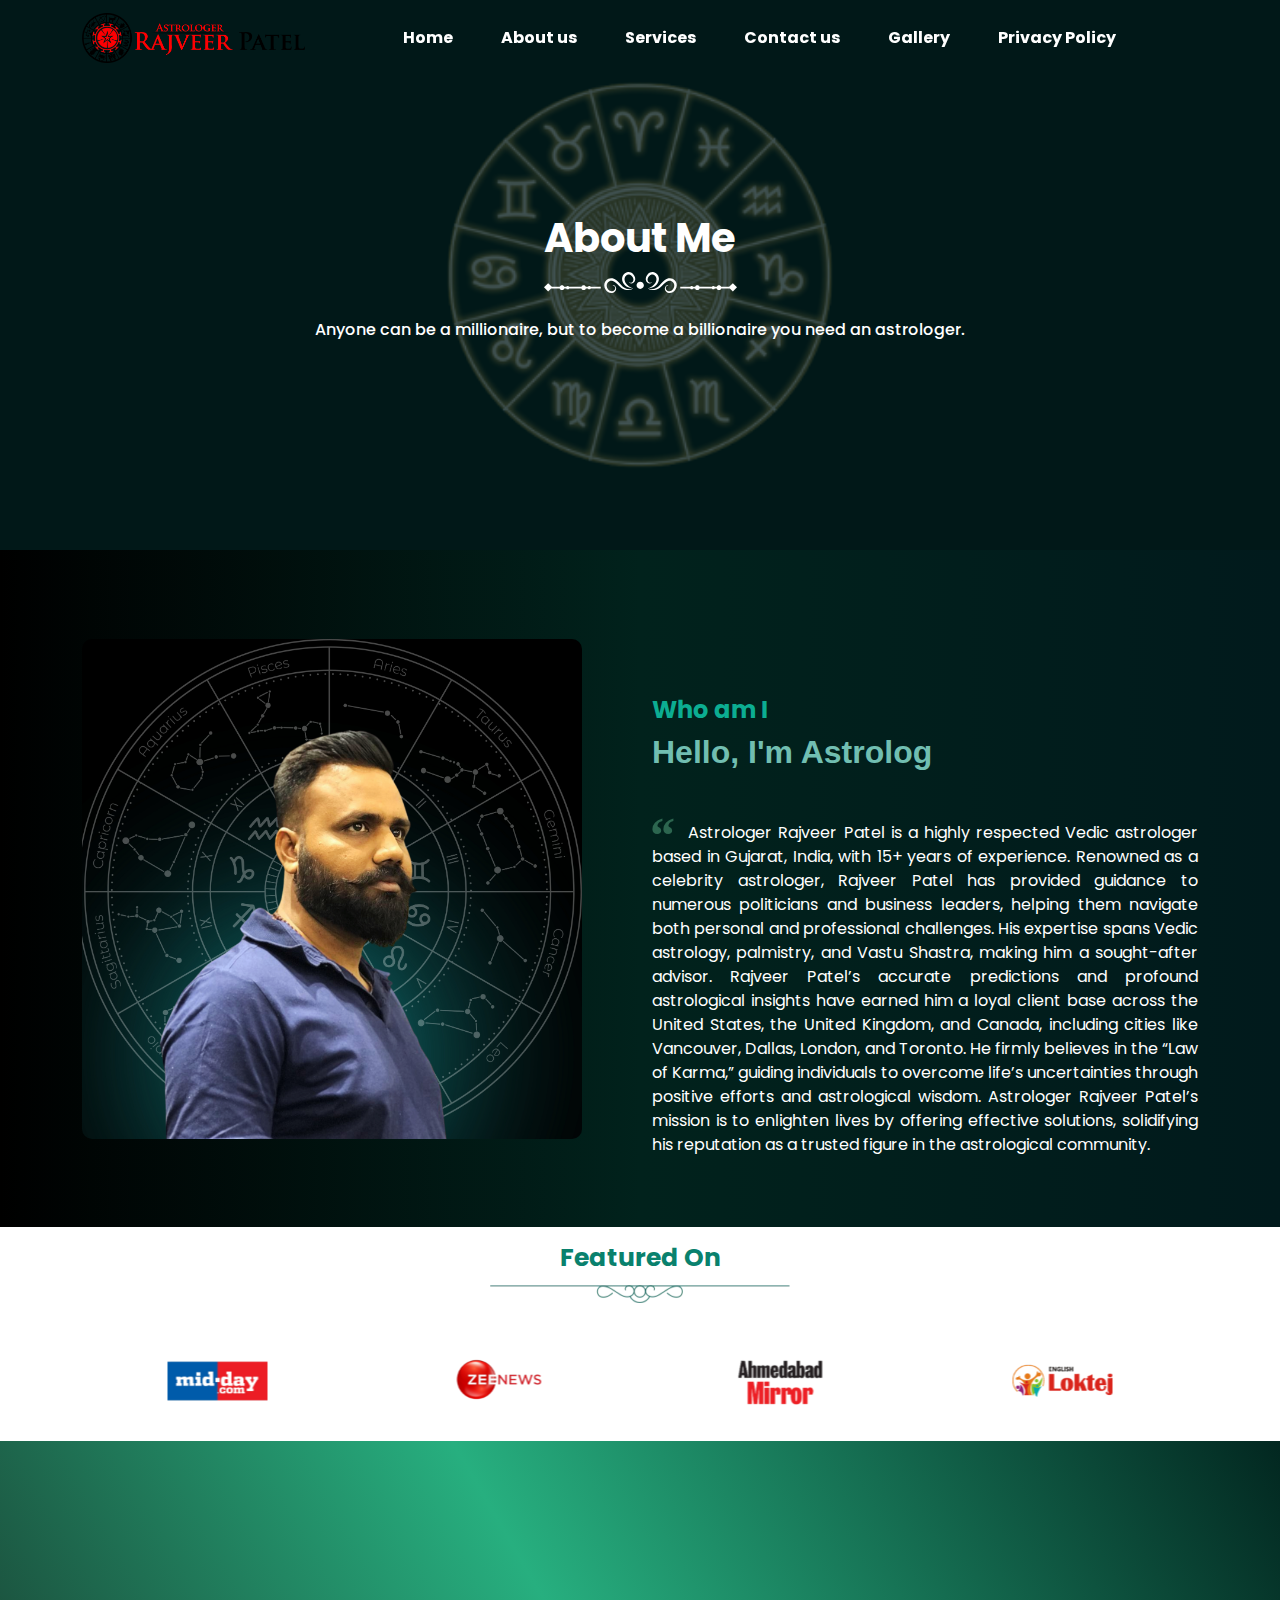
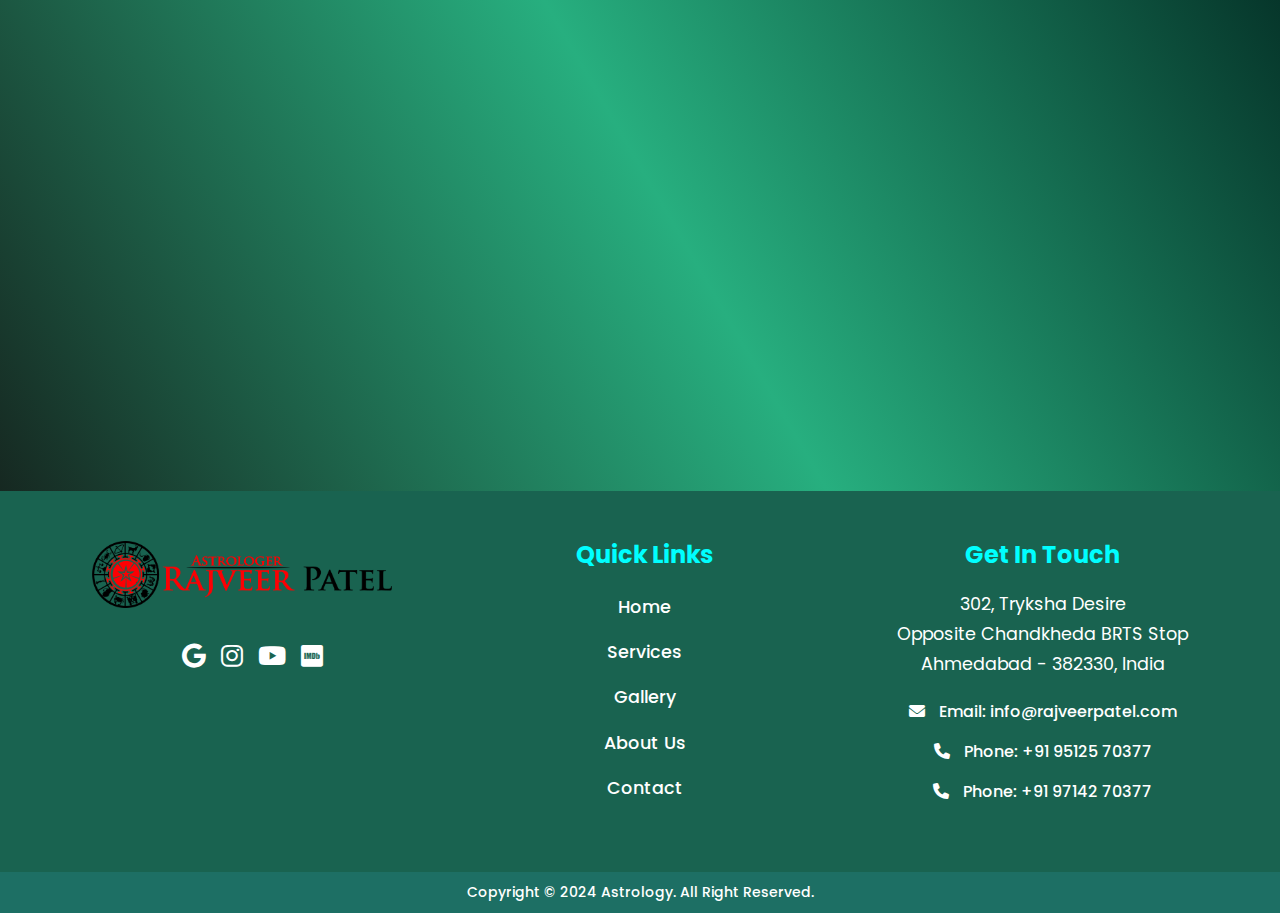
==== about.html @ 555525a2 "Merge branch 'main' of https://github.com/DEEP4856/astrology-site" ====
<!DOCTYPE html>
<html lang="en">
<head>
    <meta charset="UTF-8">
    <meta name="viewport" content="width=device-width, initial-scale=1.0">
    <meta name="title" content="Astrologer Rajveer Patel">
    <meta name="description" content="The most confided in Vedic Astrologerin Gujarat, India. Rajveer is well-known as an astrologer. Additionally, Astrologer Rajveer offers online predictions in the United States, the United Kingdom, and Canada; he has a large number of satisfied customers in Vancouver, Dallas, London, California, New Jersey, New York, Leicester, Toronto, Ontario, Chicago, Los Angeles, San Francisco, and Atlanta. Astrologer Rajveer is a best Vedic celestial prophet in Gujarat/India, eminent for Vedic Astrologer, Palmistry and VastuShastra who has assisted heaps with peopling battle through private or expert life. ">

    <title>Astrologer Rajveer Patel</title>
 
    <link href="https://cdn.jsdelivr.net/npm/bootstrap@5.2.3/dist/css/bootstrap.min.css" rel="stylesheet" integrity="sha384-rbsA2VBKQhggwzxH7pPCaAqO46MgnOM80zW1RWuH61DGLwZJEdK2Kadq2F9CUG65" crossorigin="anonymous">
    <link href="https://cdn.jsdelivr.net/npm/bootstrap@5.2.0/dist/css/bootstrap.min.css" rel="stylesheet">
    
    <link rel="stylesheet" href="https://cdn.jsdelivr.net/npm/bootstrap-icons@1.11.3/font/bootstrap-icons.min.css">
    <link rel="stylesheet" href="https://cdnjs.cloudflare.com/ajax/libs/font-awesome/6.0.0-beta3/css/all.min.css">
    <link rel="stylesheet" href="https://cdn.jsdelivr.net/npm/swiper@11/swiper-bundle.min.css"/>
    <link rel="stylesheet" href="https://unpkg.com/swiper/swiper-bundle.min.css" />
    <link rel="stylesheet" href="nav-footer.css">
    
    <style>
        @import url('https://fonts.googleapis.com/css2?family=Poppins:ital,wght@0,100;0,200;0,300;0,400;0,500;0,600;0,700;0,800;0,900;1,100;1,200;1,300;1,400;1,500;1,600;1,700;1,800;1,900&display=swap');
        html,body {
            font-family: "Poppins", sans-serif;
            font-weight: 500;
            font-style: normal;
            overflow-x: hidden;
        }
    </style>

</head>

<body>

    <!-- Transparent Navbar (Above Banner) -->
    <nav class="navbar navbar-expand-lg navbar-dark fixed-top">
        <div class="container">
        <!-- Left Side: Logo -->
        <a class="navbar-brand" href="#">
            <img src="./assets/PNG.png" alt="Logo">
        </a>
    
        <!-- Navbar Toggle for small screens -->
        <button class="navbar-toggler" type="button" data-bs-toggle="collapse" data-bs-target="#navbarNav" aria-controls="navbarNav" aria-expanded="false" aria-label="Toggle navigation">
            <span class="navbar-toggler-icon  "></span>
        </button>
    
        <!-- Middle: Nav Links -->
        <div class="collapse navbar-collapse justify-content-center" id="navbarNav">
            <ul class="navbar-nav">
            <li class="nav-item mx-3">
                <a class="nav-link active" aria-current="page" href="index.html">Home</a>
            </li>
            <li class="nav-item mx-3">
                <a class="nav-link" href="about.html">About us</a>
            </li>
            <li class="nav-item mx-3">
                <a class="nav-link" href="service.html">Services</a>
            </li>
            <li class="nav-item mx-3">
                <a class="nav-link" href="Contact.html">Contact us</a>
            </li>
            <li class="nav-item mx-3">
                <a class="nav-link" href="gallery.html">Gallery</a>
            </li>
            <li class="nav-item mx-3">
                <a class="nav-link" href="privacy.html">Privacy Policy</a>
            </li>
            </ul>
        </div>
        </div>
    </nav>
    

    <!-- Banner Section -->
    <style>
        .banner {
            background-image: url('./assets/bg.png');
            background-size: cover;
            background-position: center center;
            height: 550px;
            color: white;
            display: flex;
            align-items: center;
            justify-content: center;
            position: relative;
            text-align: center;
        }   
        .banner-content {
            max-width: 700px;
            margin: 0 auto;
        }
        .banner-caption {
            font-size: 40px auto;
            font-weight: bold;
            color: #fff;
        }
        .banner-caption:hover {
            color: #71d3a2;
        }
        .banner-description {
            font-size: 14px auto;
            margin-bottom: 10px;
        }
    </style>

    <section class="banner">
        <div class="container my-5">
        <div class="banner-content mt-3">
            <h1 class="banner-caption">About Me</h1>
            <span class="as_title_line">
                <svg xmlns="http://www.w3.org/2000/svg" xmlns:xlink="http://www.w3.org/1999/xlink" width="193px" height="21px">
                    <path fill-rule="evenodd" fill="rgb(255,255,255)" d="M188.852,19.425 L185.832,16.418 L177.218,16.418 C176.896,17.339 176.018,18.001 174.984,18.001 C173.949,18.001 173.071,17.339 172.749,16.418 L170.782,16.418 C170.503,16.941 169.951,17.298 169.314,17.298 C168.677,17.298 168.125,16.941 167.846,16.418 L155.583,16.418 C155.261,17.339 154.383,18.001 153.349,18.001 C152.314,18.001 151.436,17.339 151.114,16.418 L149.147,16.418 C148.868,16.941 148.316,17.298 147.679,17.298 C147.042,17.298 146.490,16.941 146.211,16.418 L136.245,16.418 L136.245,14.868 L146.211,14.868 C146.490,14.344 147.042,13.987 147.679,13.987 C148.316,13.987 148.868,14.344 149.147,14.868 L151.114,14.868 C151.436,13.947 152.314,13.284 153.349,13.284 C154.383,13.284 155.261,13.947 155.583,14.868 L167.846,14.868 C168.125,14.344 168.677,13.987 169.314,13.987 C169.951,13.987 170.503,14.344 170.782,14.868 L172.749,14.868 C173.071,13.947 173.949,13.284 174.984,13.284 C176.018,13.284 176.896,13.947 177.218,14.868 L185.132,14.868 L188.852,11.163 L193.000,15.294 L188.852,19.425 ZM128.736,20.194 C127.557,20.835 126.143,21.176 124.757,20.897 C123.398,20.617 122.192,19.831 121.458,18.689 C121.093,18.118 120.880,17.457 120.844,16.780 C120.809,16.099 120.996,15.446 121.304,14.890 C121.612,14.331 122.061,13.865 122.583,13.536 C123.112,13.216 123.735,13.072 124.314,13.128 C123.135,13.282 122.292,14.207 121.963,15.186 C121.611,16.189 121.842,17.221 122.499,17.947 C123.122,18.685 124.082,19.149 125.011,19.213 C125.929,19.277 126.895,18.995 127.693,18.450 C129.309,17.367 130.316,15.431 130.284,13.527 C130.275,12.580 130.047,11.681 129.555,10.915 C129.069,10.146 128.353,9.501 127.544,9.142 C126.749,8.763 125.863,8.660 124.945,8.825 C124.030,8.995 123.112,9.424 122.240,9.989 C120.459,11.079 119.045,12.857 117.271,14.481 C116.393,15.293 115.438,16.096 114.336,16.707 C113.228,17.309 112.050,17.725 110.836,17.941 C108.429,18.352 105.811,17.946 103.952,16.480 C106.100,17.426 108.459,17.375 110.532,16.695 C111.573,16.367 112.559,15.878 113.421,15.260 C114.280,14.631 115.069,13.887 115.814,13.051 C116.561,12.218 117.284,11.324 118.096,10.448 C118.893,9.566 119.808,8.683 120.843,7.946 C121.879,7.205 123.093,6.610 124.456,6.321 C125.811,6.038 127.347,6.167 128.654,6.779 C129.953,7.393 131.008,8.389 131.736,9.583 C132.468,10.783 132.831,12.216 132.759,13.578 C132.636,16.292 131.139,18.911 128.736,20.194 ZM108.887,15.270 C107.246,15.973 105.536,16.364 103.818,16.480 C105.398,15.806 106.932,15.098 108.263,14.157 C109.605,13.238 110.727,12.106 111.473,10.801 C112.196,9.484 112.618,8.019 112.443,6.653 C112.350,5.966 112.191,5.353 111.840,4.783 C111.498,4.220 111.040,3.706 110.498,3.335 C109.965,2.958 109.367,2.674 108.766,2.602 C108.169,2.506 107.579,2.585 106.967,2.830 C105.749,3.307 104.635,4.462 104.008,5.700 C103.700,6.331 103.550,7.018 103.576,7.692 C103.601,8.375 103.829,9.078 104.255,9.630 C104.663,10.207 105.297,10.590 106.058,10.712 C106.809,10.831 107.655,10.671 108.317,10.114 C107.421,11.675 104.822,11.934 103.322,10.512 C102.573,9.839 102.090,8.916 101.874,7.932 C101.657,6.927 101.794,5.891 102.105,4.953 C102.422,4.010 102.933,3.156 103.579,2.426 C104.220,1.692 105.002,1.042 105.943,0.579 C106.874,0.115 108.022,-0.087 109.109,0.046 C110.199,0.173 111.189,0.628 112.036,1.223 C112.875,1.836 113.554,2.628 114.064,3.523 C114.574,4.415 114.869,5.475 114.911,6.469 C114.989,8.493 114.306,10.411 113.178,11.913 C112.066,13.453 110.502,14.545 108.887,15.270 ZM96.222,16.983 C94.201,16.983 92.562,15.351 92.562,13.338 C92.562,11.325 94.201,9.694 96.222,9.694 C98.243,9.694 99.881,11.325 99.881,13.338 C99.881,15.351 98.243,16.983 96.222,16.983 ZM89.677,10.512 C88.177,11.934 85.579,11.675 84.682,10.114 C85.344,10.671 86.191,10.831 86.941,10.712 C87.703,10.590 88.337,10.207 88.744,9.630 C89.171,9.078 89.398,8.375 89.424,7.692 C89.449,7.018 89.299,6.331 88.991,5.700 C88.364,4.462 87.250,3.307 86.032,2.830 C85.421,2.585 84.831,2.506 84.234,2.602 C83.632,2.674 83.034,2.958 82.502,3.335 C81.959,3.706 81.501,4.220 81.159,4.783 C80.808,5.353 80.649,5.966 80.556,6.653 C80.382,8.019 80.803,9.484 81.526,10.801 C82.273,12.106 83.394,13.238 84.736,14.157 C86.068,15.098 87.601,15.806 89.181,16.480 C87.464,16.364 85.754,15.973 84.113,15.270 C82.498,14.545 80.934,13.453 79.822,11.913 C78.693,10.411 78.010,8.493 78.088,6.469 C78.131,5.475 78.426,4.415 78.935,3.523 C79.446,2.628 80.124,1.836 80.964,1.223 C81.810,0.628 82.800,0.173 83.891,0.046 C84.978,-0.087 86.126,0.115 87.057,0.579 C87.998,1.042 88.779,1.692 89.420,2.426 C90.066,3.156 90.577,4.010 90.894,4.953 C91.206,5.891 91.342,6.927 91.125,7.932 C90.909,8.916 90.426,9.839 89.677,10.512 ZM82.468,16.695 C84.541,17.375 86.899,17.426 89.047,16.480 C87.189,17.946 84.571,18.352 82.164,17.941 C80.950,17.725 79.772,17.309 78.663,16.707 C77.562,16.096 76.606,15.293 75.729,14.481 C73.954,12.857 72.541,11.079 70.759,9.989 C69.887,9.424 68.969,8.995 68.054,8.825 C67.136,8.660 66.250,8.763 65.456,9.142 C64.646,9.501 63.931,10.146 63.445,10.915 C62.952,11.681 62.724,12.580 62.715,13.527 C62.683,15.431 63.691,17.367 65.306,18.450 C66.105,18.995 67.070,19.277 67.989,19.213 C68.918,19.149 69.877,18.685 70.500,17.947 C71.157,17.221 71.388,16.189 71.037,15.186 C70.708,14.207 69.864,13.282 68.685,13.128 C69.265,13.072 69.887,13.216 70.417,13.536 C70.938,13.865 71.388,14.331 71.695,14.890 C72.004,15.446 72.191,16.099 72.155,16.780 C72.119,17.457 71.906,18.118 71.541,18.689 C70.808,19.831 69.601,20.617 68.242,20.897 C66.856,21.176 65.443,20.835 64.263,20.194 C61.860,18.911 60.363,16.292 60.240,13.578 C60.169,12.216 60.532,10.783 61.263,9.583 C61.991,8.389 63.047,7.393 64.345,6.779 C65.652,6.167 67.188,6.038 68.543,6.321 C69.906,6.610 71.120,7.205 72.156,7.946 C73.192,8.683 74.106,9.566 74.904,10.448 C75.715,11.324 76.439,12.218 77.185,13.051 C77.930,13.887 78.719,14.631 79.578,15.260 C80.440,15.878 81.426,16.367 82.468,16.695 ZM45.320,17.298 C44.684,17.298 44.131,16.941 43.852,16.418 L41.885,16.418 C41.563,17.339 40.686,18.001 39.651,18.001 C38.616,18.001 37.739,17.339 37.416,16.418 L25.154,16.418 C24.874,16.941 24.322,17.298 23.685,17.298 C23.049,17.298 22.496,16.941 22.217,16.418 L20.250,16.418 C19.928,17.339 19.051,18.001 18.016,18.001 C16.981,18.001 16.104,17.339 15.781,16.418 L7.167,16.418 L4.147,19.425 L-0.001,15.294 L4.147,11.163 L7.867,14.868 L15.781,14.868 C16.103,13.947 16.981,13.284 18.016,13.284 C19.051,13.284 19.928,13.947 20.250,14.868 L22.217,14.868 C22.496,14.344 23.049,13.987 23.685,13.987 C24.322,13.987 24.875,14.344 25.154,14.868 L37.416,14.868 C37.738,13.947 38.616,13.284 39.651,13.284 C40.686,13.284 41.563,13.947 41.885,14.868 L43.852,14.868 C44.131,14.344 44.684,13.987 45.320,13.987 C45.957,13.987 46.510,14.344 46.789,14.868 L56.755,14.868 L56.755,16.418 L46.789,16.418 C46.510,16.941 45.957,17.298 45.320,17.298 Z"></path>
                 </svg>
            </span>
            <p class="banner-description mt-4">Anyone can be a millionaire, but to become a billionaire you need an astrologer.</p>
        </div>
        </div>
    </section>


    <!-- about -content -->
     <style>
        .about-section {
            padding: 50px 0;
            background: linear-gradient(90deg, #000000,#01221C,#011A1C); 
        }
        .about-image img {
            max-width: 500px;
            border-radius: 10px;
            transition: all 0.5s;
            opacity: 0;
            transform: translateX(-100px);
            transition: opacity 0.6s cubic-bezier(0.4, 0, 0.2, 1), transform 0.6s cubic-bezier(0.4, 0, 0.2, 1); 
        }
        .about-image.visible img {
            opacity: 1; 
            transform: translateX(0); 
        }
        .about-image img:hover {
            box-shadow: 20px 20px 20px #09816d ;
            transform:translateX(-5px);
        }
        .about-text {
            opacity: 0; 
            transform: translateX(100px); 
            transition: opacity 0.6s cubic-bezier(0.4, 0, 0.2, 1), transform 0.6s cubic-bezier(0.4, 0, 0.2, 1);
        }
        .about-text.visible {
            opacity: 1;
            transform: translateX(0); 
        }
        .about-text h3{
            color:#0cad92 ;
            font-weight: bolder;
            font-size: 1.5rem;
        }
        .about-text h2{
            font-family:'Trebuchet MS', 'Lucida Sans Unicode', 'Lucida Grande', 'Lucida Sans', Arial, sans-serif;
            color:#71beb1 ;
            font-weight: bolder;
            margin-bottom: 50px;
            transition: all 0.5s;
        }
        .about-text h2:hover{
            color: aqua;
            transform:translateX(-5px);
        }
        .typing h2 span {
            border-right: 2px solid #71beb1;
            display: inline-block;
            animation: blink 0.7s infinite;
        }
        @keyframes blink {
            0% { border-color: #71beb1; }
            50% { border-color: transparent; }
            100% { border-color: #71beb1; }
        }
        blockquote {
            font-family: 'Times New Roman', Times, serif;
            font-size: 20px;
            color: #555;
            margin: 20px 0;
            position: relative;
            
        }
        blockquote::before {
            content: "“"; 
            font-size: 50px;
            color: #6ac79869;
            position: absolute;
            left: -2px;
            top: -23px;
            font-weight: bold;
        }
        blockquote p{
            font-family: "Poppins", sans-serif;
            font-size: medium;
            color:#fff ;
            font-weight: normal;
            text-align: justify;
        }
        @media (max-width: 620px) {
            .about-image {
                max-width: 350px;
                justify-content: center;
                align-items: center;
            }
            .about-image img {
                max-width: 300px;
            }
            .about-text {
                margin-bottom: 30px;
            }
        }
    </style>
    <section class="about-section">
        <div class="container">
            <div class="row align-items-center" style=" justify-content: center;">
                <div class="col-lg-6 about-image ">
                    <img src="./assets/7474whatsapp.jpg" alt="Company Image">
                </div>
                <div class="col-lg-6 about-text mt-5 pt-5 mx-auto">
                    <h3>Who am I</h3>
                    <h2>Hello, I'm <span id="typing-text"></span></h2>
                    <blockquote>
                        <p>&nbsp; &nbsp; &nbsp; Astrologer Rajveer Patel is a highly respected Vedic astrologer based in Gujarat, India, with 15+ years of experience. Renowned as a celebrity astrologer, Rajveer Patel has provided guidance to numerous politicians and business leaders, helping them navigate both personal and professional challenges. His expertise spans Vedic astrology, palmistry, and Vastu Shastra, making him a sought-after advisor.

                            Rajveer Patel’s accurate predictions and profound astrological insights have earned him a loyal client base across the United States, the United Kingdom, and Canada, including cities like Vancouver, Dallas, London, and Toronto. He firmly believes in the “Law of Karma,” guiding individuals to overcome life’s uncertainties through positive efforts and astrological wisdom. Astrologer Rajveer Patel’s mission is to enlighten lives by offering effective solutions, solidifying his reputation as a trusted figure in the astrological community.
                        </p>
                    </blockquote>
                </div>
            </div>
        </div>
    </section>
    <script>
        const text = "Astrologer Rajveer Patel";
    let index = 0;

    function typeWriter() {
        if (index < text.length) {
            document.getElementById("typing-text").innerHTML += text.charAt(index);
            index++;
            setTimeout(typeWriter, 100);
        }
    }
    function observeVisibility() {
        const image = document.querySelector('.about-image');
        const text = document.querySelector('.about-text');

        const observer = new IntersectionObserver((entries) => {
            entries.forEach(entry => {
                if (entry.isIntersecting) {
                    entry.target.classList.add('visible'); 
                } else {
                    entry.target.classList.remove('visible'); 
                }
            });
        }, {
            threshold: 0.1 
        });

        observer.observe(image);
        observer.observe(text);
    }

    document.addEventListener('DOMContentLoaded', () => {
        typeWriter();
        observeVisibility();
    });
    </script>
    

    <!-- Featured on  -->
    <style>
       /* * Featured On Section */ */

/* Swiper Container */
.swiper {
  width: 100%;
  height: auto;
  background-color: #fff;
  border-radius: 0%;
  overflow: hidden; /* Prevents overflow */
}

/* Swiper Wrapper */
.swiper-wrapper {
  display: flex;
}

/* Swiper Slide */
.swiper-slide {
  flex: 0 0 auto; /* Flex item with automatic width */
  width: auto; /* Allow automatic width for each slide */
  display: flex;
  justify-content: center;
  align-items: center;
  text-align: center;
  padding: 10px; /* Padding around each slide */
}

/* Image inside the slide */
.swiper-slide img {
  max-width: 100px;
  height: 100px;
}

/* Responsive adjustment for smaller screens */
@media (max-width: 768px) {
  .swiper-slide img {
      max-width: 70px;
  }
}

    </style>
<!-- feature on -->
<!-- HTML Structure -->
<section class="feature">
    <div class="container">
        <div class="row justify-content-center text-center">
            <div class="heading text-center my-3">
                <h3 class="fs-1 fs-lg-3 fw-bold section-caption" style="color: #09816d ; font-size: 25px !important">Featured On</h3>
                <span class="as_title_line">
                    <img src="./assets/underline.webp">
                </span>
            </div>
        </div>
        <div class="swiper theme-slider">
            <div class="swiper-wrapper">
                <!-- Swiper Slide 1 -->
                <div class="swiper-slide">
                    <div class="row px-lg-12 justify-content-center">
                        <div class="col-md-12 text-center">
                            <img class="rounded-3 mx-auto img-fluid" src="./assets/feature-01.png" alt="Member" />
                        </div>
                    </div>
                </div>
                <!-- Swiper Slide 2 -->
                <div class="swiper-slide">
                    <div class="row px-lg-12 justify-content-center">
                        <div class="col-md-12 text-center">
                            <img class="rounded-3 mx-auto img-fluid" src="./assets/feature-02.png" alt="Member" />
                        </div>
                    </div>
                </div>
                <!-- Swiper Slide 3 -->
                <div class="swiper-slide">
                    <div class="row px-lg-12 justify-content-center">
                        <div class="col-md-12 text-center">
                            <img class="rounded-3 mx-auto img-fluid" src="./assets/feature-03.png" alt="Member" />
                        </div>
                    </div>
                </div>
                <!-- Swiper Slide 4 -->
                <div class="swiper-slide">
                    <div class="row px-lg-12 justify-content-center">
                        <div class="col-md-12 text-center">
                            <img class="rounded-3 mx-auto img-fluid" src="./assets/feature-04.png" alt="Member" />
                        </div>
                    </div>
                </div>
                <!-- Swiper Slide 5 -->
                <div class="swiper-slide">
                    <div class="row px-lg-12 justify-content-center">
                        <div class="col-md-12 text-center">
                            <img class="rounded-3 mx-auto img-fluid" src="./assets/feature-05.png" alt="Member" />
                        </div>
                    </div>
                </div>
                <!-- Swiper Slide 6 -->
                <div class="swiper-slide">
                    <div class="row px-lg-12 justify-content-center">
                        <div class="col-md-12 text-center">
                            <img class="rounded-3 mx-auto img-fluid" src="./assets/feature-06.png" alt="Member" />
                        </div>
                    </div>
                </div>
                <!-- Swiper Slide 7 -->
                <div class="swiper-slide">
                    <div class="row px-lg-12 justify-content-center">
                        <div class="col-md-12 text-center">
                            <img class="rounded-3 mx-auto img-fluid" src="./assets/feature-07.png" alt="Member" />
                        </div>
                    </div>
                </div>
                <!-- Swiper Slide 8 -->
                <div class="swiper-slide">
                    <div class="row px-lg-12 justify-content-center">
                        <div class="col-md-12 text-center">
                            <img class="rounded-3 mx-auto img-fluid" src="./assets/feature-08.png" alt="Member" />
                        </div>
                    </div>
                </div>
                <!-- Swiper Slide 9 -->
                <div class="swiper-slide">
                    <div class="row px-lg-12 justify-content-center">
                        <div class="col-md-12 text-center">
                            <img class="rounded-3 mx-auto img-fluid" src="./assets/feature-09.png" alt="Member" />
                        </div>
                    </div>
                </div>
                <!-- Swiper Slide 10 -->
                <div class="swiper-slide">
                    <div class="row px-lg-12 justify-content-center">
                        <div class="col-md-12 text-center">
                            <img class="rounded-3 mx-auto img-fluid" src="./assets/feature-10.png" alt="Member" />
                        </div>
                    </div>
                </div>
            </div>
        </div>
    </div>
  </section>
  
  
  <!-- feature on -->
    <!-- <script>
        document.addEventListener('DOMContentLoaded', function () {
        var statsSwiper = new Swiper('.theme-slider', {
            slidesPerView: 1,
            spaceBetween: 0,
            loop: true,
            autoplay: {
            delay: 2000, 
            disableOnInteraction: false,
            },
            breakpoints: {
            768: {
                slidesPerView: 2,
            },
            1024: {
                slidesPerView: 4,
            }
            }
        });
        
        var platformsSwiper = new Swiper('.theme-slider', {
            slidesPerView: 2,
            spaceBetween: 0,
            loop: true,
            autoplay: {
            delay: 1000, 
            disableOnInteraction: false,
            },
            breakpoints: {
            768: {
                slidesPerView: 3,
            },
            1024: {
                slidesPerView: 4,
            }
            }
        });
        });
    </script> -->


    <!-- Why us section-->
     <style>
        .why-section {
            height: 800px ; 
            background: linear-gradient(60deg, #162821, #27af7f,#022720); 
            margin: 0;
            overflow: hidden;
            position: relative;
        }
        .why-image1 img {
            height: 800px;
            opacity: 0.11;
        }
        .why-image2 {
            opacity: 0;
            transform: translateY(100px);
            transition: transform 0.8s ease, opacity 0.8s ease;
        }
        .why-image2 img {
            height: 800px;
        }
        .why-text {
            opacity: 0;
            transform: translate(-200px, 50px);
            transition: all 0.8s ease-in-out;
            z-index: 1;
        }
        .why-text h2{
            font-family:'Trebuchet MS', 'Lucida Sans Unicode', 'Lucida Grande', 'Lucida Sans', Arial, sans-serif;
            color:#033027 ;
            font-weight: bolder;
            font-size: 44px; 
            width: 300px;
            transition: all 0.5s;
        }
        .why-text h2:hover{
            color: rgb(0, 255, 183);
            transform:translateX(-5px)
        }
        .why-section blockquote {
            font-family: 'Times New Roman', Times, serif;
            font-size: 20px;
            color: #555;
            margin: 20px 0;
            position: relative;
            
        }
        .why-section blockquote::before {
            content: "“"; 
            font-size: 50px;
            color: #53cf91e6;
            position: absolute;
            left: -2px;
            top: -23px;
            font-weight: bold;
        }
        .why-section blockquote p{
            font-size: medium;
            color:#fff ;
            font-weight: 500;
            text-align: justify;
        }

        /* Animation when visible */
        .why-text.visible {
            opacity: 1;
            transform: translate(0, 0);
        }

        .why-image2.visible {
            transform: translateY(0);
            opacity: 1;
        }

        @media (min-width: 1200px) and (max-width: 1400px) {
            .col-lg-4, .col-lg-3, .col-lg-5 {
                flex: 1 1 50%; /* Default behavior for columns, full width */
                max-width: 100%;
            }
            .why-section {
                height: 650px;
            }  
            .row {
                justify-content: center;
                align-items: center;
            }
            .why-image1 {
                max-width: 550px;
                justify-content: center;
                align-items: center;
            }
            .why-image1 img {
                opacity: 1 !important;
                width: 550px;
                height: 650px;
            }
            .why-text {
                margin-bottom: 30px;
            }
        }
        @media (min-width: 768px) and (max-width: 1200px) {
            .col-lg-4, .col-lg-3, .col-lg-5 {
                flex: 1 1 100%; /* Default behavior for columns, full width */
                max-width: 100%;
            }
            .why-section {
                height: 1000px;
            }  
            .row {
                justify-content: center;
                align-items: center;
            }
            .why-image1 {
                max-width: 600px;
                justify-content: center;
                align-items: center;
            }
            .why-image1 img {
                opacity: 1 !important;
                width: 600px;
                height: 600px;
            }
            .why-text {
                margin-bottom: 30px;
            }
        }
        @media (max-width: 767px) {
            .why-section {
                background: linear-gradient(60deg, #162821, #27af7f,#022720); 
                height: 1200px;
            }  
            .row {
                justify-content: center;
                align-items: center;
            }
            .why-image1 {
                max-width: 500px;
                justify-content: center;
                align-items: center;
            }
            .why-image1 img {
                opacity: 1 !important;
                width: 400px;
                height: 600px;
            }
            .why-text {
                margin-bottom: 30px;
            }
        }
        @media (max-width: 480px) {
            .why-section {
                background: linear-gradient(60deg, #162821, #27af7f,#022720); 
                height: 1250px;
            }  
            .row {
                justify-content: center;
                align-items: center;
            }
            .why-image1 {
                max-width: 600px;
                justify-content: center;
                align-items: center;
                display: flex;
            }
            .why-image1 img {
                opacity: 1 !important;
                width: 480px;
                height: 500px;
            }
            .why-text {
                margin-bottom: 30px;
            }
        }
    </style>
    <section class="why-section">
        <div class="container w-100">
            <div class="row align-items-center" style="justify-content: center;">
                <div class="col-lg-4 why-text">
                    <h2 class="pt-5">Why Astrologer Rajveer Patel?</h2>
                    <blockquote>
                        <p>&nbsp; &nbsp; &nbsp; Astrologer Rajveer Patel is a highly respected Vedic astrologer based in Gujarat, India, with 15+ years of experience. Renowned as a celebrity astrologer, Rajveer Patel has provided guidance to numerous politicians and business leaders, helping them navigate both personal and professional challenges. His expertise spans Vedic astrology, palmistry, and Vastu Shastra, making him a sought-after advisor.<br/><br/>
                            Rajveer Patel's accurate predictions and profound astrological insights have earned him a loyal client base across the United States, the United Kingdom, and Canada, including cities like Vancouver, Dallas, London, and Toronto. He firmly believes in the “Law of Karma,” guiding individuals to overcome life’s uncertainties through positive efforts and astrological wisdom. Astrologer Rajveer Patel’s mission is to enlighten lives by offering effective solutions, solidifying his reputation as a trusted figure in the astrological community.
                        </p>
                    </blockquote>
                </div>
                <div class="col-lg-3  why-image1 h-500 m-0">
                    <img decoding="async"  src="./assets/about-person-2.png" alt="Company Image">
                </div>
                <div class="col-lg-5  why-image2 h-300" style="z-index: 1;">
                    <img decoding="async" width="700px" src="./assets/about-person.png" alt="Company Image">
                </div>
            </div>
        </div>
    </section>
    <script>
        const observer = new IntersectionObserver((entries) => {
            entries.forEach(entry => {
                if (entry.isIntersecting) {
                    entry.target.classList.add('visible');
                } else {
                    entry.target.classList.remove('visible');
                }
            });
        });
        const whyText = document.querySelector('.why-text');
        const whyImage2 = document.querySelector('.why-image2');

        observer.observe(whyText);
        observer.observe(whyImage2);
    </script>



    <!-- footer start -->
    <footer>
        <div class="footer-left">
            <div class="footer-logo">
                <img src="./assets/PNG.png" alt="Astrologer Rajveer Patel Logo">
            </div>
            <div class="social-icons">
                <a href="https://www.google.com/search?kgmid=/g/11l2sfmzz9" target="_blank"><i class="fab fa-google"></i></a>
                <a href="https://www.instagram.com/astrologerrajveerpatel/" target="_blank"><i class="fab fa-instagram"></i></a>
                <a href="https://www.youtube.com/channel/UCNMo77ov6Om-5CzYYscEZTg" target="_blank"><i class="fab fa-youtube"></i></a>
                <a href="https://www.imdb.com/name/nm15222343/" target="_blank"><i class="fab fa-imdb"></i></a>
            </div>
        </div>
    
        <div class="footer-center">
            <h4>Quick Links</h4>
            <ul>
                <li><a href="index.html">Home</a></li>
                <li><a href="service.html">Services</a></li>
                <li><a href="gallery.html">Gallery</a></li>
                <li><a href="about.html">About Us</a></li>
                <li><a href="Contact.html">Contact</a></li>
            </ul>
        </div>
    
        <div class="footer-right">
            <h4>Get In Touch</h4>
            <address>
                302, Tryksha Desire<br>
                Opposite Chandkheda BRTS Stop<br>
                Ahmedabad - 382330, India
            </address>
            <div class="contact-info">
                <a href="mailto:info@rajveerpatel.co"><p><i class="fas fa-envelope"></i> Email: info@rajveerpatel.com</p></a>
                <a href="tel:+919512570377"><p><i class="fas fa-phone"></i> Phone: +91 95125 70377</p></a>
                <a href="tel:+919714270377"><p><i class="fas fa-phone"></i> Phone: +91 97142 70377</p></a>
            </div>
        </div>
    </footer>
    <section>
        <div class="copyright text-center">
            <p>Copyright © 2024 Astrology. All Right Reserved.</p>
        </div>
    </section>    
    <!-- footer end -->


    <script src="https://code.jquery.com/jquery-3.5.1.slim.min.js"></script>
    <script src="https://code.jquery.com/jquery-3.6.0.min.js"></script>
    <script src="https://cdn.jsdelivr.net/npm/@popperjs/core@2.5.2/dist/umd/popper.min.js"></script>
    <script src="https://stackpath.bootstrapcdn.com/bootstrap/4.5.2/js/bootstrap.min.js"></script>
    <script src="https://cdn.jsdelivr.net/npm/@popperjs/core@2.11.6/dist/umd/popper.min.js"></script>
    <script src="https://cdn.jsdelivr.net/npm/bootstrap@5.2.0/dist/js/bootstrap.min.js"></script>
    <script src="https://unpkg.com/swiper/swiper-bundle.min.js"></script>
    <script src="https://cdn.jsdelivr.net/npm/swiper@11/swiper-bundle.min.js"></script>
    <script src="index.js"></script>
   
</body>
</html>
---- nav-footer.css ----
/* navbar */


/* Navbar Styling */
/* Navbar Styling */
.navbar {
    background-color: transparent !important;
    position: fixed;
    top: 0;
    left: 0;
    width: 100%;
    z-index: 1000;
    transition: background-color 0.3s ease, box-shadow 0.3s ease;
}

/* Default state for all screens */
.navbar .navbar-brand img {
    height: 50px;
}

/* Hide logo initially only on small screens */
@media (max-width: 768px) {
    .navbar .navbar-brand img {
        opacity: 0;
        transition: opacity 0.3s ease;
    }

    /* Show logo when scrolled on small screens */
    .navbar.scrolled .navbar-brand img {
        opacity: 1;
    }
}

/* Navbar background when scrolled */
.navbar.scrolled {
    background-color: white !important;
    box-shadow: 0px 2px 10px rgba(0, 0, 0, 0.1);
}

/* Navbar links */
.nav-item .nav-link {
    color: white;
    font-size: 16px;
    font-weight: bold;
}

/* Change text color when navbar background becomes white */
.navbar.scrolled .nav-link, .toggle-icon {
    color: black !important;
}

/* Navbar hover effect */
.nav-item .nav-link:hover {
    color: yellow;
}


/* navbar */








/* footer */
    /* footer css start */
    footer {
        background:#196350; 
        padding: 50px 0;
        color: #fff;
        display: flex;
        justify-content: space-around;
        align-items: top center;
    }   
    .footer-left {
        display: flex;
        flex-direction: column;
        align-items: left;
    }
    .footer-logo img {
        width: 300px;
        margin-bottom: 20px;
    }
    .social-icons {
        display: flex;
        gap: 15px;
        margin-left: 20px;
        margin-top: 10px;
        justify-content: center;
    }
    .social-icons a {
        font-size: 25px;
        color: #fff;
        transition: color 0.5s ease;
    }
    .social-icons a:hover {
        color: #09816d; 
        transform:translateX(-5px);
    }
 
    .footer-center h4 {
        font-size: 1.5rem;
        font-weight: bold;
        color: aqua;
        margin-bottom: 20px;
    }
    .footer-center ul {
        list-style: none;
        padding: 0;
        line-height: 2;
    }
    .footer-center ul li {
        margin-bottom: 10px;
        transition: all 0.5s;
        text-align: center;
    }
    .footer-center ul li:hover{
        transform:translateX(-5px);
    }
    .footer-center ul li a {
        text-decoration: none;
        color: #fff;
        font-size: 1.1rem;
        transition: color 0.3s ease;
    }
    .footer-center ul li a:hover {
        color: #00aff0;
    }

    .footer-right {
        text-align: center;
    }
    .footer-right h4 {
        font-size: 1.5rem;
        font-weight: bold;
        color: aqua;
        margin-bottom: 20px;
    }
    .footer-right address {
        font-size: 1.1rem;
        font-weight: normal;
        color: #fff;
        margin-bottom: 20px;
        line-height: 1.7;
    }
    .footer-right .contact-info a {
        color:#fff;
        text-decoration: none;
        transition: all 0.5s ease;
    }
    .footer-right .contact-info p:hover {
        color: #09816d; 
        transform:translateX(-5px);
    }
    .footer-right .contact-info i {
        margin-right: 10px;
    }
    .copyright {
        font-size: 12px auto ;
        color: #fff;
        display: flex;
        justify-content: center;
        background-color: #1d6f64 ;
    }
    .copyright p{
        font-size: 14px ;
        margin: 0;
        padding: 10px 0px;
    }

    @media (max-width: 800px) {
        footer {
            flex-direction: column;
            align-items: center;
        }
        .footer-left, .footer-center, .footer-right {
            margin: 30px 50px;
        }
        .footer-logo img {
            width: 300px;
            margin-bottom: 20px;
        }

    }
    @media (max-width: 400px) {
        .footer-logo img {
            width: 200px;
            margin-bottom: 20px;
        }
        .copyright p{
            font-size: 10px ;
            margin: 0;
            padding: 10px 0px;
        }
    }
    /* footer css end */
/* footer */
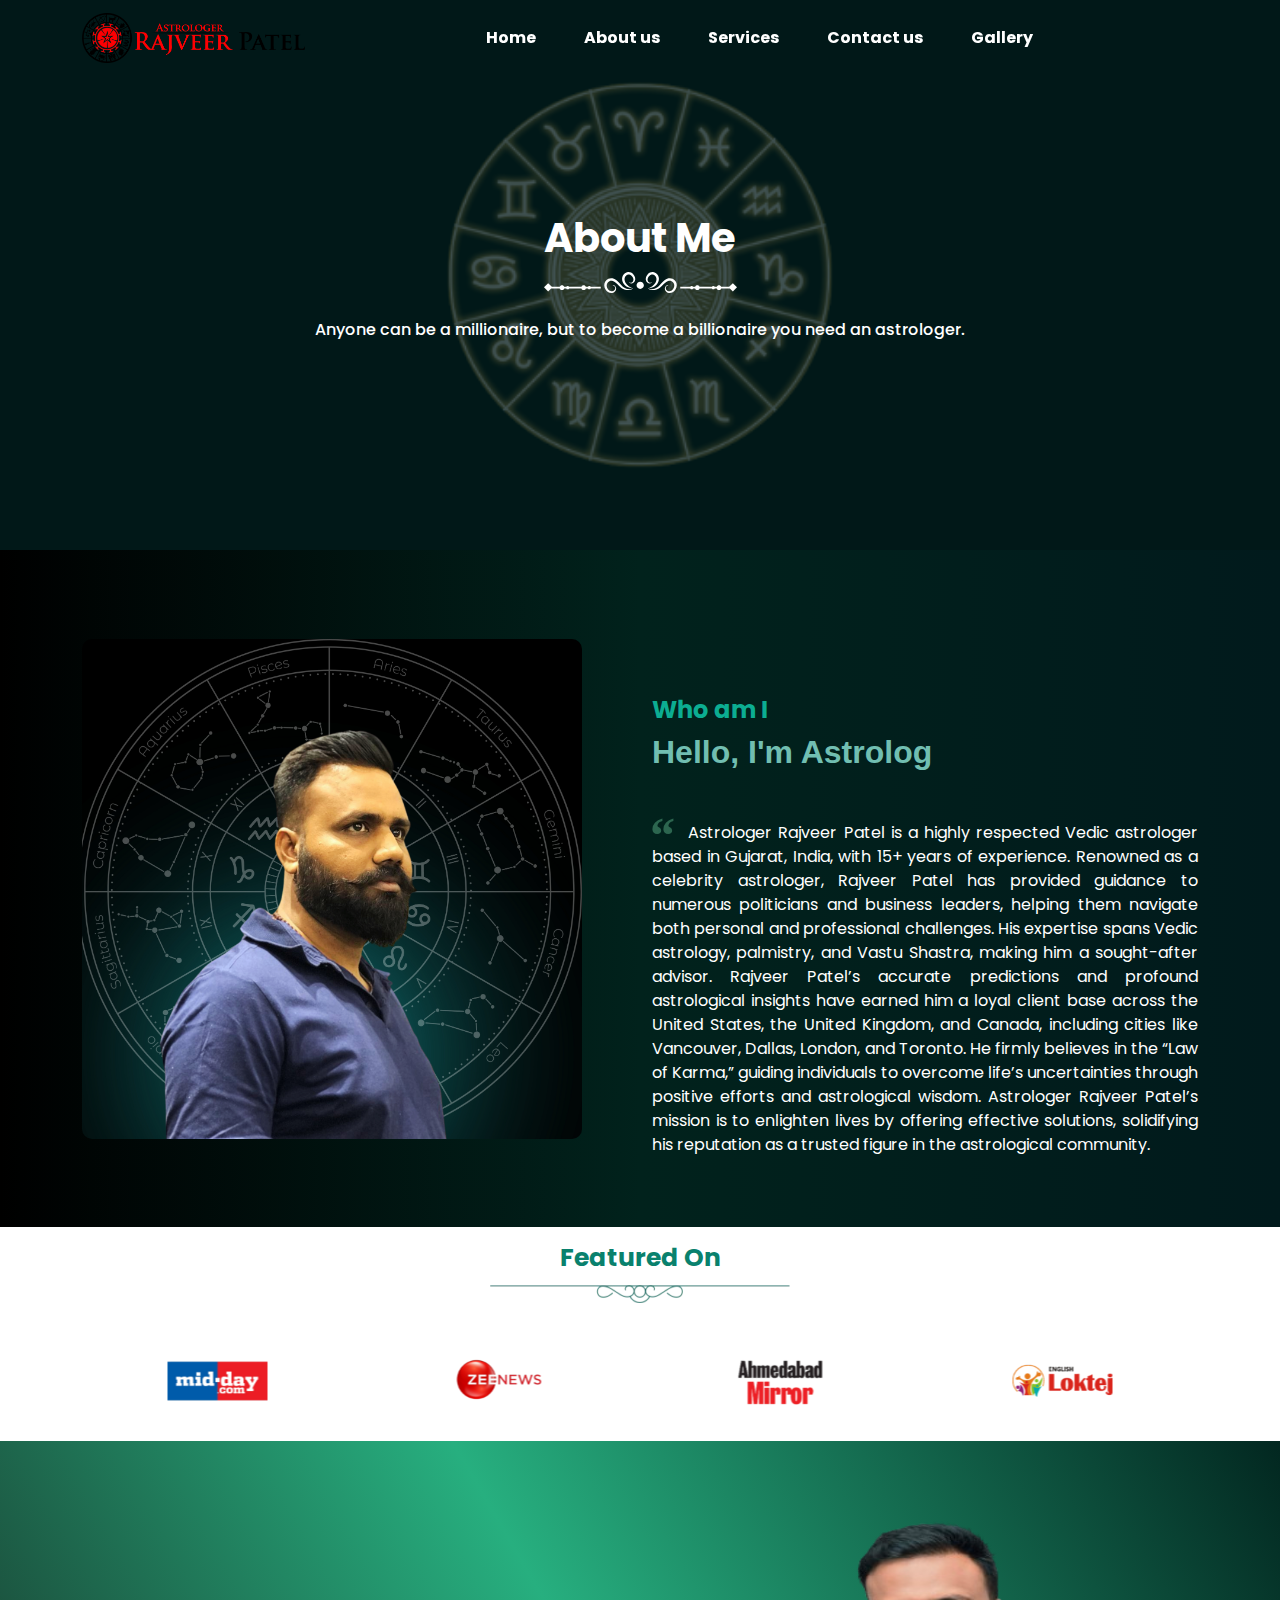
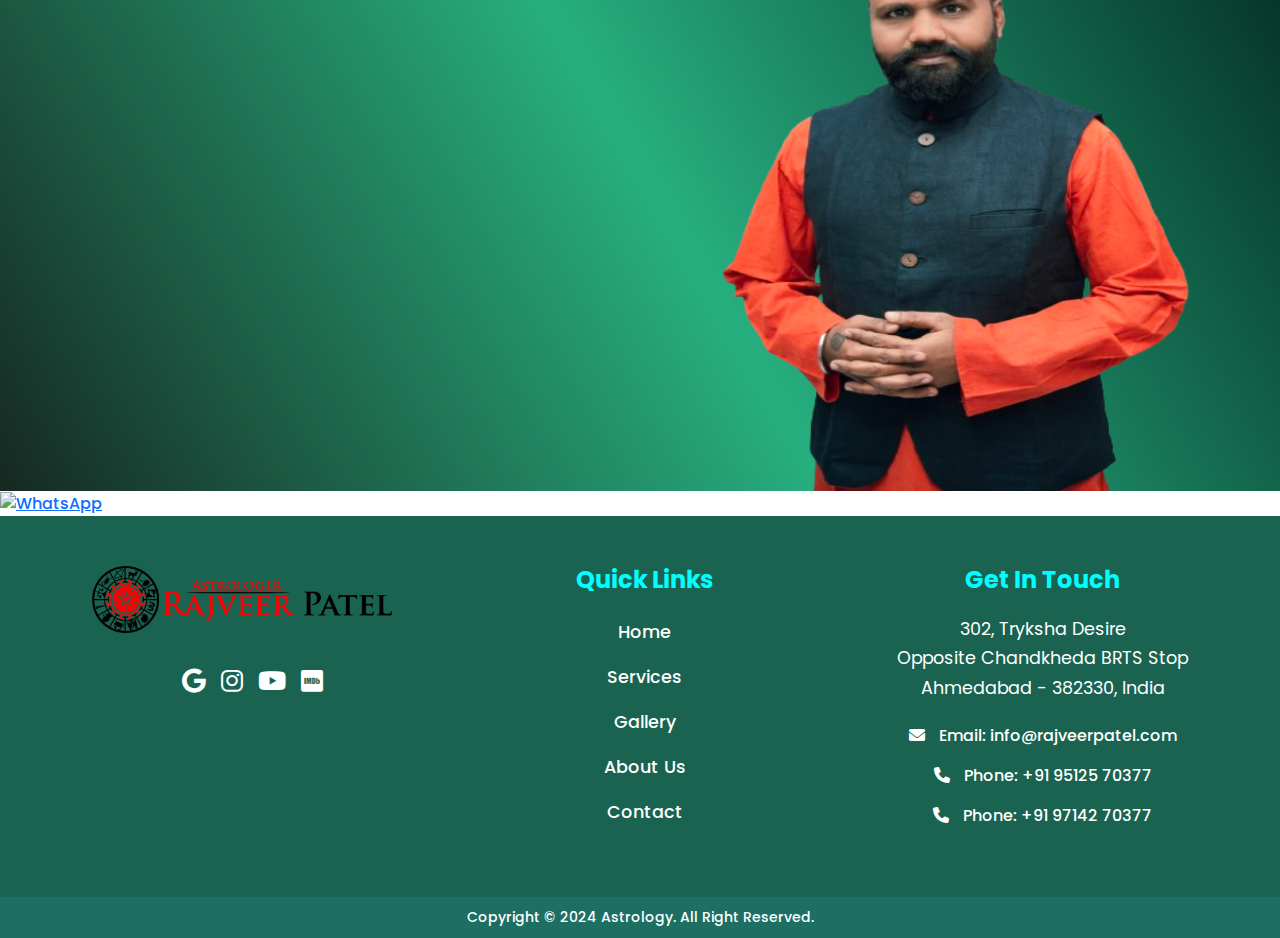
==== commit 321e0c8e: "final push" ====
--- a/about.html
+++ b/about.html
@@ -62,14 +62,16 @@
             <li class="nav-item mx-3">
                 <a class="nav-link" href="gallery.html">Gallery</a>
             </li>
-            <li class="nav-item mx-3">
+            <!-- <li class="nav-item mx-3">
                 <a class="nav-link" href="privacy.html">Privacy Policy</a>
-            </li>
+            </li> -->
             </ul>
         </div>
         </div>
     </nav>
-    
+    <!-- navbar -->
+
+
 
     <!-- Banner Section -->
     <style>
@@ -621,8 +623,8 @@
             }
             .why-image1 img {
                 opacity: 1 !important;
-                width: 480px;
-                height: 500px;
+                width: 400px;
+                height: 470px;
             }
             .why-text {
                 margin-bottom: 30px;
@@ -641,7 +643,7 @@
                     </blockquote>
                 </div>
                 <div class="col-lg-3  why-image1 h-500 m-0">
-                    <img decoding="async"  src="./assets/about-person-2.png" alt="Company Image">
+                    <img decoding="async"  src="./assets/orange backgroundless img.png" alt="Company Image">
                 </div>
                 <div class="col-lg-5  why-image2 h-300" style="z-index: 1;">
                     <img decoding="async" width="700px" src="./assets/about-person.png" alt="Company Image">
@@ -668,6 +670,32 @@
 
 
 
+
+
+
+
+<!-- WhatsApp Icon -->
+<a href="https://wa.me/9714270377?text=Hello%2C%20I%20am%20interested%20in%20your%20services" target="_blank" class="whatsapp-icon">
+    <img src="https://upload.wikimedia.org/wikipedia/commons/6/6b/WhatsApp.svg" alt="WhatsApp" />
+  </a>
+  
+<!-- watsapp icon -->
+
+
+
+   <!-- move to top -->
+<div class="move-to-top" id="moveToTopBtn">
+    <a href="#top"><i class="fas fa-chevron-up"></i></a> <!-- Arrow Icon pointing upwards -->
+  </div>
+  
+   <!-- move to top -->
+  
+
+
+
+
+
+
     <!-- footer start -->
     <footer>
         <div class="footer-left">
--- a/nav-footer.css
+++ b/nav-footer.css
@@ -198,3 +198,38 @@
     }
     /* footer css end */
 /* footer */
+
+
+
+/* move to top */
+/* Move to Top Button Styling */
+.move-to-top {
+    position: fixed;
+    left: 20px; /* Position it to the left of the screen */
+    bottom: 20px; /* Position it at the bottom of the screen */
+    background-color: #09816d; /* Green background color */
+    padding: 15px;
+    border-radius: 30%;
+    box-shadow: 0 4px 8px rgba(0, 0, 0, 0.2);
+    z-index: 1000;
+    cursor: pointer;
+    display: none; /* Hidden by default, will appear when scrolled */
+  }
+  
+  .move-to-top a {
+    color: white;
+  
+    font-size: 18px;
+    text-decoration: none;
+  }
+  
+  .move-to-top:hover {
+    background-color: #218838; /* Darker green on hover */
+  }
+  
+  /* Show the button when scrolled */
+  .show {
+    display: block;
+  }
+  
+/* move to top */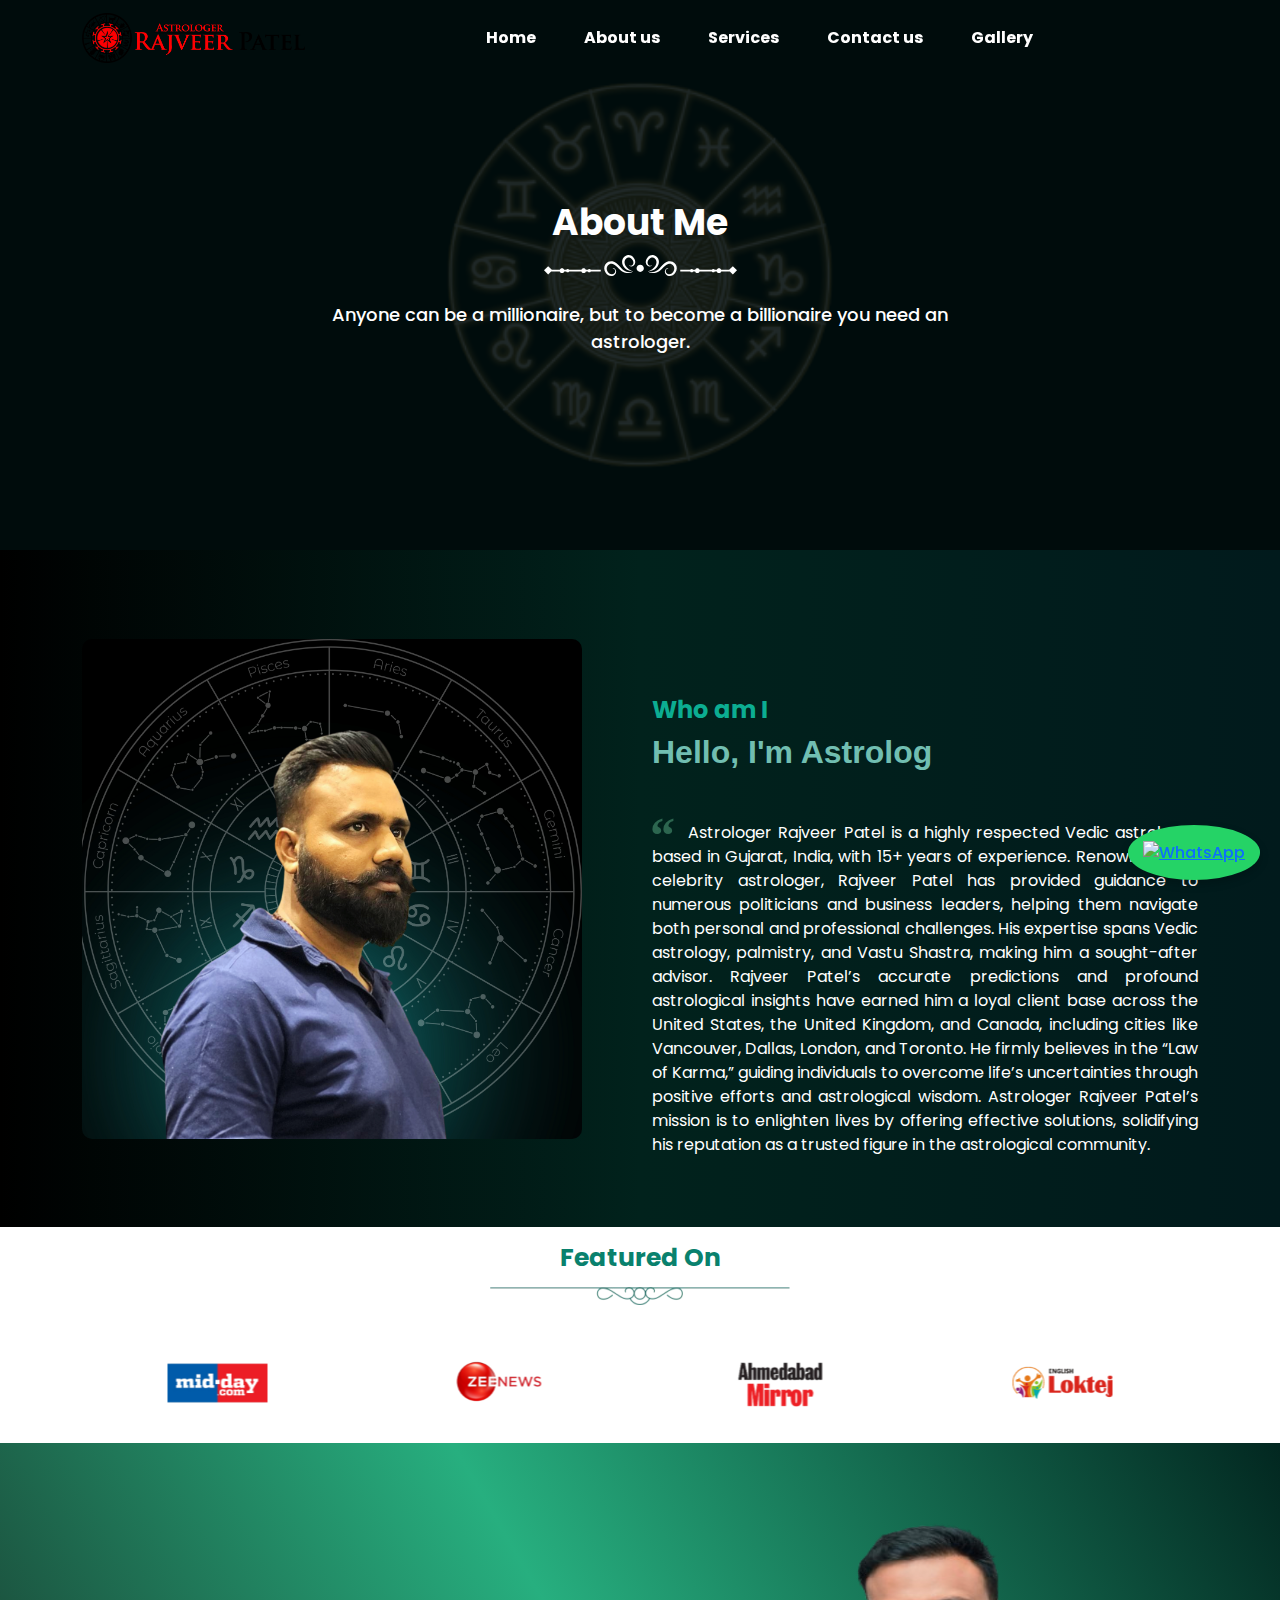
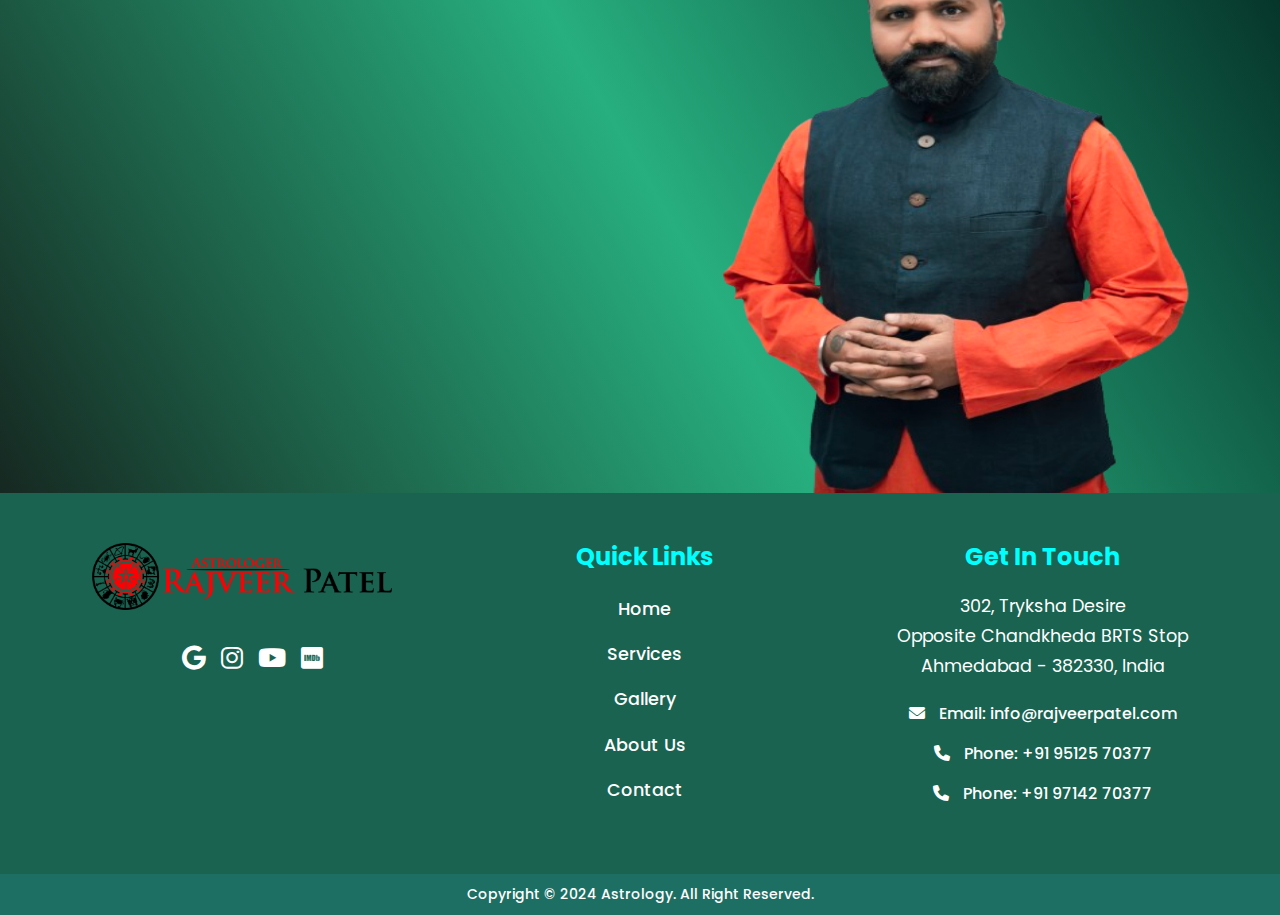
==== commit a4108eda: "final" ====
--- a/about.html
+++ b/about.html
@@ -16,6 +16,7 @@
     <link rel="stylesheet" href="https://cdn.jsdelivr.net/npm/swiper@11/swiper-bundle.min.css"/>
     <link rel="stylesheet" href="https://unpkg.com/swiper/swiper-bundle.min.css" />
     <link rel="stylesheet" href="nav-footer.css">
+    <link rel="stylesheet" href="index.css">
     
     <style>
         @import url('https://fonts.googleapis.com/css2?family=Poppins:ital,wght@0,100;0,200;0,300;0,400;0,500;0,600;0,700;0,800;0,900;1,100;1,200;1,300;1,400;1,500;1,600;1,700;1,800;1,900&display=swap');
@@ -87,7 +88,7 @@
             position: relative;
             text-align: center;
         }   
-        .banner-content {
+        .banner-content-con {
             max-width: 700px;
             margin: 0 auto;
         }
@@ -107,7 +108,7 @@
 
     <section class="banner">
         <div class="container my-5">
-        <div class="banner-content mt-3">
+        <div class="banner-content-con mt-3">
             <h1 class="banner-caption">About Me</h1>
             <span class="as_title_line">
                 <svg xmlns="http://www.w3.org/2000/svg" xmlns:xlink="http://www.w3.org/1999/xlink" width="193px" height="21px">
@@ -675,9 +676,11 @@
 
 
 <!-- WhatsApp Icon -->
+ 
 <a href="https://wa.me/9714270377?text=Hello%2C%20I%20am%20interested%20in%20your%20services" target="_blank" class="whatsapp-icon">
     <img src="https://upload.wikimedia.org/wikipedia/commons/6/6b/WhatsApp.svg" alt="WhatsApp" />
   </a>
+  
   
 <!-- watsapp icon -->
 
--- a/index.css
+++ b/index.css
@@ -0,0 +1,1030 @@
+
+@import url('https://fonts.googleapis.com/css2?family=Poppins:ital,wght@0,100;0,200;0,300;0,400;0,500;0,600;0,700;0,800;0,900;1,100;1,200;1,300;1,400;1,500;1,600;1,700;1,800;1,900&display=swap');
+
+
+body {
+    font-family: "Poppins", sans-serif;
+    font-weight: 500;
+    font-style: normal;
+    
+  }
+
+
+
+
+
+
+
+
+
+
+
+
+
+
+  /* Banner Section */
+.banner {
+  background-image: url('./assets/comp\ banner.png');
+  background-size: cover;
+  background-position: center;
+  height: 730px;
+  color: white;
+  display: flex;
+  align-items: center;
+  position: relative;
+  z-index: 1;
+  
+}
+
+@media (max-width:600px){
+  .banner{
+    background-image: url('./assets/mobilebanner\ 2.png');
+    background-size: cover;
+    background-position: center;
+    height: 750px;
+    display: flex;
+  align-items: center;
+  }
+  .banner-content{
+    display: none;
+  }
+}
+
+
+.banner::before {
+  content: '';
+  position: absolute;
+  top: 0;
+  left: 0;
+  right: 0;
+  bottom: 0;
+ 
+  z-index: -1; /* Ensure the overlay is behind the content */
+}
+
+@media (min-width:650px){
+  .banner::before{
+    background-color: rgba(0, 0, 0, 0.5); /* Semi-transparent black overlay (50% opacity) */
+  }
+}
+
+/* Banner Content */
+.banner-content {
+  max-width: 500px;
+  z-index: 2; /* Ensure the content is above the overlay */
+}
+
+.banner-caption {
+  font-size: 36px;
+  font-weight: bold; 
+}
+
+.banner-description {
+  font-size: 18px;
+  margin-bottom: 20px;
+}
+
+/* Transparent Buttons */
+.banner-button {
+  border: 2px solid white;
+  color: white;
+  padding: 10px 20px;
+  border-radius: 5px;
+  margin-right: 10px;
+  text-decoration: none;
+  z-index: 2;
+}
+
+.banner-button-1 {
+  background-color: white;
+  color: black;
+}
+
+.banner-button:hover {
+  background-color: white;
+}
+
+
+
+
+
+
+
+
+  /* about content */
+
+
+  .content-description h3{
+    color:#09816d ;
+    font-weight: bolder;
+  }
+
+
+  .content-description p{
+    color: #000000;
+  }
+
+   /* Styling the section */
+   .content-section {
+    padding: 50px 0;
+  }
+
+  /* Styling the image */
+  .content-image img {
+    max-width: 100%;
+    border-radius: 10px;
+  }
+
+  /* Responsive spacing */
+  @media (max-width: 768px) {
+    .content-description {
+      margin-bottom: 30px;
+    }
+  }
+  /* about content */
+
+
+
+
+
+
+
+  /* content description */
+  /* Section Styling */
+.my-section {
+    padding: 60px 0;
+  }
+  
+  /* Small Caption */
+  .small-caption {
+    font-size: 14px;
+    font-weight: bold;
+    color: #777;
+    text-transform: uppercase;
+    margin-bottom: 10px;
+  }
+  
+  /* Large Caption */
+  .large-caption {
+    font-size: 22px;
+    font-weight: bold;
+    margin-bottom: 20px;
+  }
+  
+  /* Description */
+  .section-description {
+    font-size: 10px;
+    color: #555;
+    max-width: 600px;
+    margin: 0 auto;
+    line-height: 1.6;
+  }
+  /* content description */
+
+
+
+
+
+
+
+
+
+
+
+
+/* box popup */
+/* Section Styling */
+.boxes-section {
+    background-image: url('./assets/NIGHT\ SKY.png');
+    background-size: cover;
+    background-position: center;
+    padding: 60px 0;
+  }
+  .boxes-section a {
+    text-decoration: none;
+    display: block;
+  }
+  /* Box Styling with Shadow */
+  .box {
+    
+    background-color: rgba(255, 255, 255, 0.9);
+    padding: 20px;
+    border-radius: 10px;
+    box-shadow: 0 4px 10px rgba(0, 0, 0, 0.3);
+    opacity: 0;
+    transform: translateY(50px);
+    transition: all 0.6s ease-out;
+    will-change: opacity, transform;
+  }
+  
+  /* Circular Image Logo */
+  .circular-logo {
+    width: 80px;
+    height: 80px;
+    border-radius: 50%;
+    object-fit: cover;
+  }
+  
+  /* Box Image */
+  .box-image {
+    
+    width: 100%;
+    height: auto;
+  }
+  
+  /* Box Caption */
+  .box-caption {
+    font-size: 20px;
+    font-weight: bold;
+    margin-top: 15px;
+    
+  }
+  
+  /* Box Description */
+  .box-description {
+    font-size: 14px;
+    color: #333;
+  }
+  
+  /* Box Pop-up Animation */
+  .box.show {
+    opacity: 1;
+    transform: translateY(0);
+  }
+  
+  /* Add a box shadow effect when hovered */
+  .box:hover {
+    cursor: pointer;
+
+    box-shadow: 0 6px 20px rgba(0, 0, 0, 0.3);
+  }
+  
+ 
+/* box popup */
+
+
+
+
+
+
+
+
+/* THIRD CONTENT */
+/* Section Styling */
+/* Make the image larger */
+
+/* Initial state for the image: hidden and slightly off the bottom */
+.pop-up-image {
+    opacity: 0;
+    transform: translateY(100px);  /* Start off 100px below */
+    transition: transform 0.6s ease-out, opacity 0.6s ease-out;
+    width:100%; /* Make the image fill its container */
+    max-height: 600px; /* Set a max height to avoid it being too large */
+    object-fit: cover;
+   
+  }
+  
+  /* When scrolled into view, apply this state to pop it up */
+  .pop-up-image.pop-up {
+    opacity: 1;
+    transform: translateY(0);  /* Reset transform to pop up */
+  }
+  
+  /* Section Styling */
+  .image-caption-section {
+    background-color: #f8f9fa; /* Light background color */
+    padding: 60px 0;
+    text-align: center;
+  }
+  
+  .section-caption {
+    font-size: 23px !important;
+    font-weight: bold;
+    margin-bottom: 15px;
+    color: #09816d
+  }
+  
+  .section-description {
+    font-size: 14px !important;
+    color: #131212 !important;
+  }
+  
+  
+/* THIRD CONTENT */
+
+
+
+
+
+
+/* //counting text */
+/* Main Section Styling */
+/* General Styling */
+/* General Styling */
+/* General Styling */
+/* General Styling */
+.counting-section {
+    padding: 50px 0;
+  }
+  
+  .section-caption-box {
+    font-size: 15px;
+    font-weight: bold;
+    color: #ffffff;
+  }
+  
+  .section-description {
+    font-size: 18px;
+    color: #020202;
+    margin-bottom: 40px;
+  }
+  
+  .full-width-box {
+    background-size: cover;
+    background-position: center;
+    padding: 40px 0 !important;
+    color: white;
+    position: relative;
+  }
+  
+  /* Box Styling */
+  .section-box {
+
+    padding: 10px;
+    border-radius: 8px;
+    margin: 0 auto;
+    transition: transform 0.3s ease;
+    text-align: center;
+    height: 150px; /* Adjusted height */
+  }
+  
+  /* Box Hover Effect */
+  .section-box:hover {
+    transform: translateY(-10px); /* Hover effect without box shadow */
+  }
+  
+  /* Counting Text */
+  .counting-text {
+    font-size: 32px; /* Reduced size */
+    font-weight: bold;
+    margin-bottom: 10px;
+    color: #ffffff;
+  }
+
+  .counting-text-100{
+    font-size: 32px; /* Reduced size */
+    font-weight: bold;
+    margin-bottom: 10px;
+    color: #ffffff;
+  }
+  
+  /* Responsive Styles */
+  @media (max-width: 767px) {
+    .section-box {
+      padding: 15px; /* Adjust padding for smaller screens */
+      height: 120px; /* Adjust height for smaller screens */
+    }
+  
+    .counting-text {
+      font-size: 28px; /* Adjust font size for smaller screens */
+    }
+
+    .counting-text-100{
+      font-size: 28px;
+    }
+  }
+  
+  
+  /* Counting Text */
+  
+  
+/* /counting text */
+
+
+
+
+/* watsapp icon */
+/* WhatsApp Icon Styles */
+.whatsapp-icon {
+    position: fixed;
+    bottom: 20px;
+    right: 20px;
+    background-color: #25d366; /* WhatsApp green */
+    border-radius: 50%;
+    padding: 15px;
+    box-shadow: 0px 4px 10px rgba(0, 0, 0, 0.2);
+    z-index: 1000;
+    transition: transform 0.3s ease;
+  }
+  
+  .whatsapp-icon img {
+    width: 40px;
+    height: 40px;
+  }
+  
+  .whatsapp-icon:hover {
+    transform: scale(1.1); /* Slight zoom on hover */
+  }
+  
+/* watsapp icon */
+
+
+
+
+/* GREEN GRADIENT */
+/* Section styling with green background */
+.green-box-section {
+  background: linear-gradient(to right, #4ae0bd, #258579); /* Green background */
+  padding: 40px;
+  text-align: center;
+  color: white;
+}
+
+/* Section caption and description styling */
+.green-section-header h2 {
+  font-size: 20px;
+  margin-bottom: 10px;
+  font-weight: bolder;
+  color: rgb(0, 0, 0); /* White text for the caption */
+}
+
+.green-section-header p {
+  font-size: 16px;
+  margin-bottom: 40px;
+  color: rgb(0, 0, 0); /* White text for the description */
+}
+
+/* Box container with grid layout */
+.green-box-container {
+  display: grid;
+  grid-template-columns: repeat(2, 1fr); /* Two boxes per row */
+  /* gap: 20px; Space between boxes */
+  max-width: 1000px; /* Limit the width of the container */
+  margin: 0 auto; /* Center the grid */
+}
+
+/* Styling for individual boxes */
+.green-box {
+  padding: 20px;
+  margin-bottom: 20px;
+  border: 2px solid rgb(2, 2, 2); /* White border around each box */
+  background-color: rgba(255, 255, 255, 0.123); /* White background for the box */
+  color: #333; /* Dark text color */
+
+  box-shadow: 0 4px 8px rgba(0, 0, 0, 0.1); /* Subtle shadow */
+  text-align: center; /* Left-align text inside the boxes */
+  border: 1px solid black;
+}
+
+/* Styling for box captions and descriptions */
+.green-box h3 {
+  font-size: 19px;
+  font-weight: bolder;
+  margin-bottom: 10px;
+  color: #000000; /* Dark text for box caption */
+}
+
+.green-box p {
+  font-size: 14px;
+  color: #020202; /* Slightly lighter text for box description */
+}
+
+
+@media (max-width:700px){
+  .green-box-container{
+    display: block;
+  }
+}
+
+/* GREEN GRADIENT */
+
+
+
+
+/* services */
+/* Section styling */
+.custom-card-section {
+  padding: 40px;
+  background: linear-gradient(to right, #4ae0bd, #258579); 
+  
+}
+
+/* Card container with grid layout */
+.card-container {
+  display: grid;
+  grid-template-columns: repeat(3, 1fr); /* 3 cards per row */
+  gap: 20px; /* Space between cards */
+  max-width: 1200px;
+  margin: 0 auto; /* Center the container */
+}
+
+/* Individual card styling */
+.card {
+  background-color: rgba(255, 255, 255, 0.192);
+  padding: 20px;
+  border-radius: 10px;
+  box-shadow: 0 4px 8px rgba(0, 0, 0, 0.1); /* Subtle shadow */
+  text-align: center;
+  position: relative;
+  border: 1px solid black;
+  
+}
+
+/* Circular logo image */
+.card-logo {
+  width: 100px;
+  height: 100px;
+  border-radius: 50%; /* Make the image circular */
+  object-fit: cover;
+  margin-bottom: 20px;
+  align-items: center;
+
+}
+.logo-container{
+  display: flex;
+  justify-content: center;
+  text-align: center;
+  align-items: center;
+}
+
+/* Medium caption (product name) */
+.card h3 {
+  font-size: 20px;
+  margin-bottom: 15px;
+  color: #333; /* Dark color for caption */
+}
+
+/* Pricing section with black background */
+.pricing {
+  background-color: black;
+  padding: 10px;
+  color: white;
+  border-radius: 5px;
+  margin-bottom: 15px;
+
+}
+
+/* Cut price, actual price, and discount */
+.cut-price {
+  text-decoration: line-through;
+  color: #f5a623; /* Light color for cut price */
+  margin-right: 14px;
+}
+
+.actual-price {
+  font-size: 32px;
+  font-weight: bold;
+}
+
+.discount {
+  font-size: 22px;
+  color: #f5a623; /* Orange color for discount */
+}
+
+/* Tag list styling */
+.tags {
+  list-style-type: none;
+  padding: 0;
+  margin-bottom: 15px;
+}
+
+.tags li {
+  display: block;
+  background-color: #eeeeee23;
+  padding: 5px 10px;
+  margin-right: 5px;
+  border-radius: 5px;
+  font-size: 14px;
+ 
+}
+
+/* Red button at the bottom */
+.buy-now-btn {
+  background-color: red;
+  color: white;
+  padding: 10px 20px;
+  border: none;
+  border-radius: 20px;
+  cursor: pointer;
+  text-decoration: none;
+}
+
+.buy-now-btn:hover {
+  background-color: darkred; /* Darker red on hover */
+}
+
+
+.tag-icon {
+  margin-right: 8px; /* Space between the icon and the text */
+  width: 12px; /* Adjust icon size */
+  height: 12px; /* Adjust icon size */
+}
+
+
+@media (max-width:600px){
+  .card-container{
+    display: block;
+  }
+  .card{
+    margin-bottom: 5px;
+  }
+}
+
+/* services */
+
+
+
+/* contact us */
+/* Section with faded background image */
+/* Section with faded background image */
+.faded-background-section {
+  background: url('./assets/PHOTO\ \(3\)\ \(1\).jpg') no-repeat ;
+  background-size: cover;
+  padding: 90px;
+  position: relative;
+  background-position: 50% 0px; /* Horizontally centered, 20px from the top */
+
+}
+
+.faded-background-section::before {
+  content: '';
+  position: absolute;
+  top: 0;
+  left: 0;
+  right: 0;
+  bottom: 0;
+  background-color: rgba(255, 255, 255, 0.842); /* White faded overlay */
+  z-index: 1;
+}
+
+.content-wrapper {
+  position: relative;
+  z-index: 2;
+  text-align: center;
+}
+
+/* Section caption and description */
+.section-caption {
+  font-size: 2.5rem;
+  margin-bottom: 10px;
+  font-weight: bold;
+}
+
+.section-description {
+  font-size: 1.2rem;
+  margin-bottom: 40px;
+  color: #333;
+}
+
+/* Custom box container to align 3 boxes */
+.custom-box-container {
+  display: flex;
+  justify-content: center;
+  gap: 30px;
+}
+ 
+@media (max-width:700px){
+  .custom-box-container{
+    display: block;
+    margin-bottom: 10px;
+  }
+  .custom-box{
+    margin-bottom: 10px
+  }
+}
+
+
+.custom-box {
+  /* background-color: rgba(255, 255, 255, 0.2); Transparent background */
+  padding: 20px;
+  width: 250px;
+  border-radius: 15px;
+  text-align: center;
+  /* box-shadow: 0 4px 8px rgba(0, 0, 0, 0.1); Subtle shadow */
+  border: 1px solid #ccc; /* Border for the boxes */
+}
+
+/* Circular logo inside the boxes */
+.box-logo-new {
+  width: 80px;
+  height: 80px;
+  border-radius: 50%;
+  margin-bottom: 15px;
+}
+
+/* Box caption and description */
+.box-caption {
+  font-size: 1.5rem;
+  margin-bottom: 10px;
+}
+
+.box-description {
+  font-size: 1rem;
+  color: #555;
+}
+
+
+/* contact us */
+
+
+
+
+
+
+/* FAQ SECTION */
+/* FAQ section with faded background image */
+.faq-section {
+  background: url('./assets/PHOTO\ \(1\)\ \(2\).jpg') no-repeat ;
+  background-size: cover;
+  background-position: center;
+  padding: 50px;
+  position: relative;
+  background-position: 50% 0px; 
+}
+
+.faq-section::before {
+  content: '';
+  position: absolute;
+  top: 0;
+  left: 0;
+  right: 0;
+  bottom: 0;
+  background-color: rgba(255, 255, 255, 0.7); /* White faded overlay */
+  z-index: 1;
+}
+
+.faq-wrapper {
+  position: relative;
+  z-index: 2;
+  text-align: center;
+}
+
+/* FAQ caption and description */
+.faq-caption {
+  font-size: 2.5rem;
+  margin-bottom: 10px;
+  font-weight: bold;
+}
+
+.faq-description {
+  font-size: 1rem;
+  margin-bottom: 40px;
+  color: #000000;
+}
+
+/* FAQ container */
+.faq-container {
+  max-width: 800px;
+  margin: 0 auto;
+}
+
+/* FAQ item */
+.faq-item {
+  margin-bottom: 20px;
+  border-radius: 8px;
+  overflow: hidden;
+  border: 1px solid #ccc;
+}
+
+.faq-item .faq-answer{
+  color: #000000;
+}
+
+/* FAQ question (button) */
+.faq-question {
+  width: 100%;
+  background-color: rgba(255, 255, 255, 0.034); /* Slight transparency */
+  padding: 15px;
+  border: none;
+  font-size: 1rem;
+  font-weight: bold;
+  text-align: left;
+  cursor: pointer;
+  transition: background-color 0.3s ease;
+}
+
+.faq-question:hover {
+  background-color: rgba(255, 255, 255, 0.5); /* On hover effect */
+}
+
+/* FAQ answer */
+.faq-answer {
+  background-color: rgba(255, 255, 255, 0.493); /* Slight transparency for answer */
+  padding: 15px;
+  display: none; /* Hidden by default */
+  color: #181717;
+  transition: background-color 0.3s ease;
+}
+
+/* To reveal answer on click */
+.faq-item.active .faq-answer {
+  display: block;
+}
+
+
+/* FAQ SECTION */
+
+
+
+
+
+
+
+
+/* green section */
+/* Green Section */
+.green-section {
+ background-color: #0e6270;
+  padding: 40px;
+  display: flex;
+  justify-content: center;
+  align-items: center;
+  flex-direction: column;
+}
+
+/* Logo Container */
+.logo-container {
+  display: flex;
+  justify-content: space-around; /* Space between logos */
+  align-items: center;
+  flex-wrap: wrap;
+  max-width: 1200px;
+  width: 100%;
+ 
+}
+
+/* Individual Logo Items */
+.logo-item {
+  text-align: center;
+  margin: 20px;
+  
+}
+
+.logo-image {
+  width: 50px;
+  height: 50px;
+  border-radius: 20%;
+  object-fit: cover;
+
+}
+
+.logo-caption {
+  font-size: 14px;
+  margin-top: 10px;
+  color: rgb(255, 255, 255);
+}
+
+.logo-description {
+  font-size: 14px;
+  color: #f1f1f1;
+  margin-top: 5px;
+}
+
+/* Responsive Layout */
+@media (max-width: 768px) {
+  .logo-container {
+    flex-direction: column;
+  }
+}
+
+/* green section */
+
+
+
+
+
+
+
+
+
+
+/* Featured On Section */
+
+/* Swiper Container */
+.swiper {
+  width: 100%;
+  height: auto;
+  background-color: #fff;
+  border-radius: 0%;
+  overflow: hidden; /* Prevents overflow */
+}
+
+/* Swiper Wrapper */
+.swiper-wrapper {
+  display: flex;
+}
+
+/* Swiper Slide */
+.swiper-slide {
+  flex: 0 0 auto; /* Flex item with automatic width */
+  width: auto; /* Allow automatic width for each slide */
+  display: flex;
+  justify-content: center;
+  align-items: center;
+  text-align: center;
+  padding: 10px; /* Padding around each slide */
+}
+
+/* Image inside the slide */
+.swiper-slide img {
+  max-width: 100px;
+  height: 100px;
+}
+
+/* Responsive adjustment for smaller screens */
+@media (max-width: 768px) {
+  .swiper-slide img {
+      max-width: 70px;
+  }
+}
+
+
+
+
+
+/* all services */
+/* General Section Styling */
+.section {
+  padding: 60px 0;
+  background-color: #f9f9f9;
+}
+
+.caption-container {
+  margin-bottom: 40px;
+}
+
+.section-caption {
+  font-size: 32px;
+  font-weight: bold;
+}
+
+.caption-line {
+  width: 80px;
+  height: 4px;
+  background-color: #1B6E64;
+  margin: 20px auto;
+}
+
+/* Card Styling */
+.card-box {
+  background-color: white;
+  padding: 20px;
+  text-align: center;
+  box-shadow: 0 4px 8px rgba(0, 0, 0.3, 0.4);
+  transition: transform 0.3s ease;
+  border-radius: 19px;
+}
+
+.card-box:hover {
+  transform: translateY(-10px);
+}
+
+.logo img {
+  width: 14em;
+  height: 14em;
+  margin-bottom: 15px;
+}
+
+.card-description {
+  font-size: 16px;
+  color: #080808;
+  margin-bottom: 20px;
+  font-weight: bold;
+}
+
+.btn-green {
+  background-color: #1B6E64;
+  color: white;
+  padding: 10px 20px;
+  border-radius: 12px;
+  text-decoration: none;
+}
+
+.btn-green:hover {
+  background-color: #1B6E64;
+}
+
+/* Responsive Styles */
+@media (max-width: 992px) {
+  .col-lg-3 {
+    flex: 0 0 50%;
+    max-width: 50%;
+  }
+}
+
+@media (max-width: 768px) {
+  .all-service-box{
+    flex: 0 0 50%;
+    max-width: 50%;
+  }
+}
+
+@media (max-width: 576px) {
+  .col-sm-12 {
+    flex: 0 0 100%;
+    max-width: 100%;
+ 
+  }
+}
+
+/* all services */
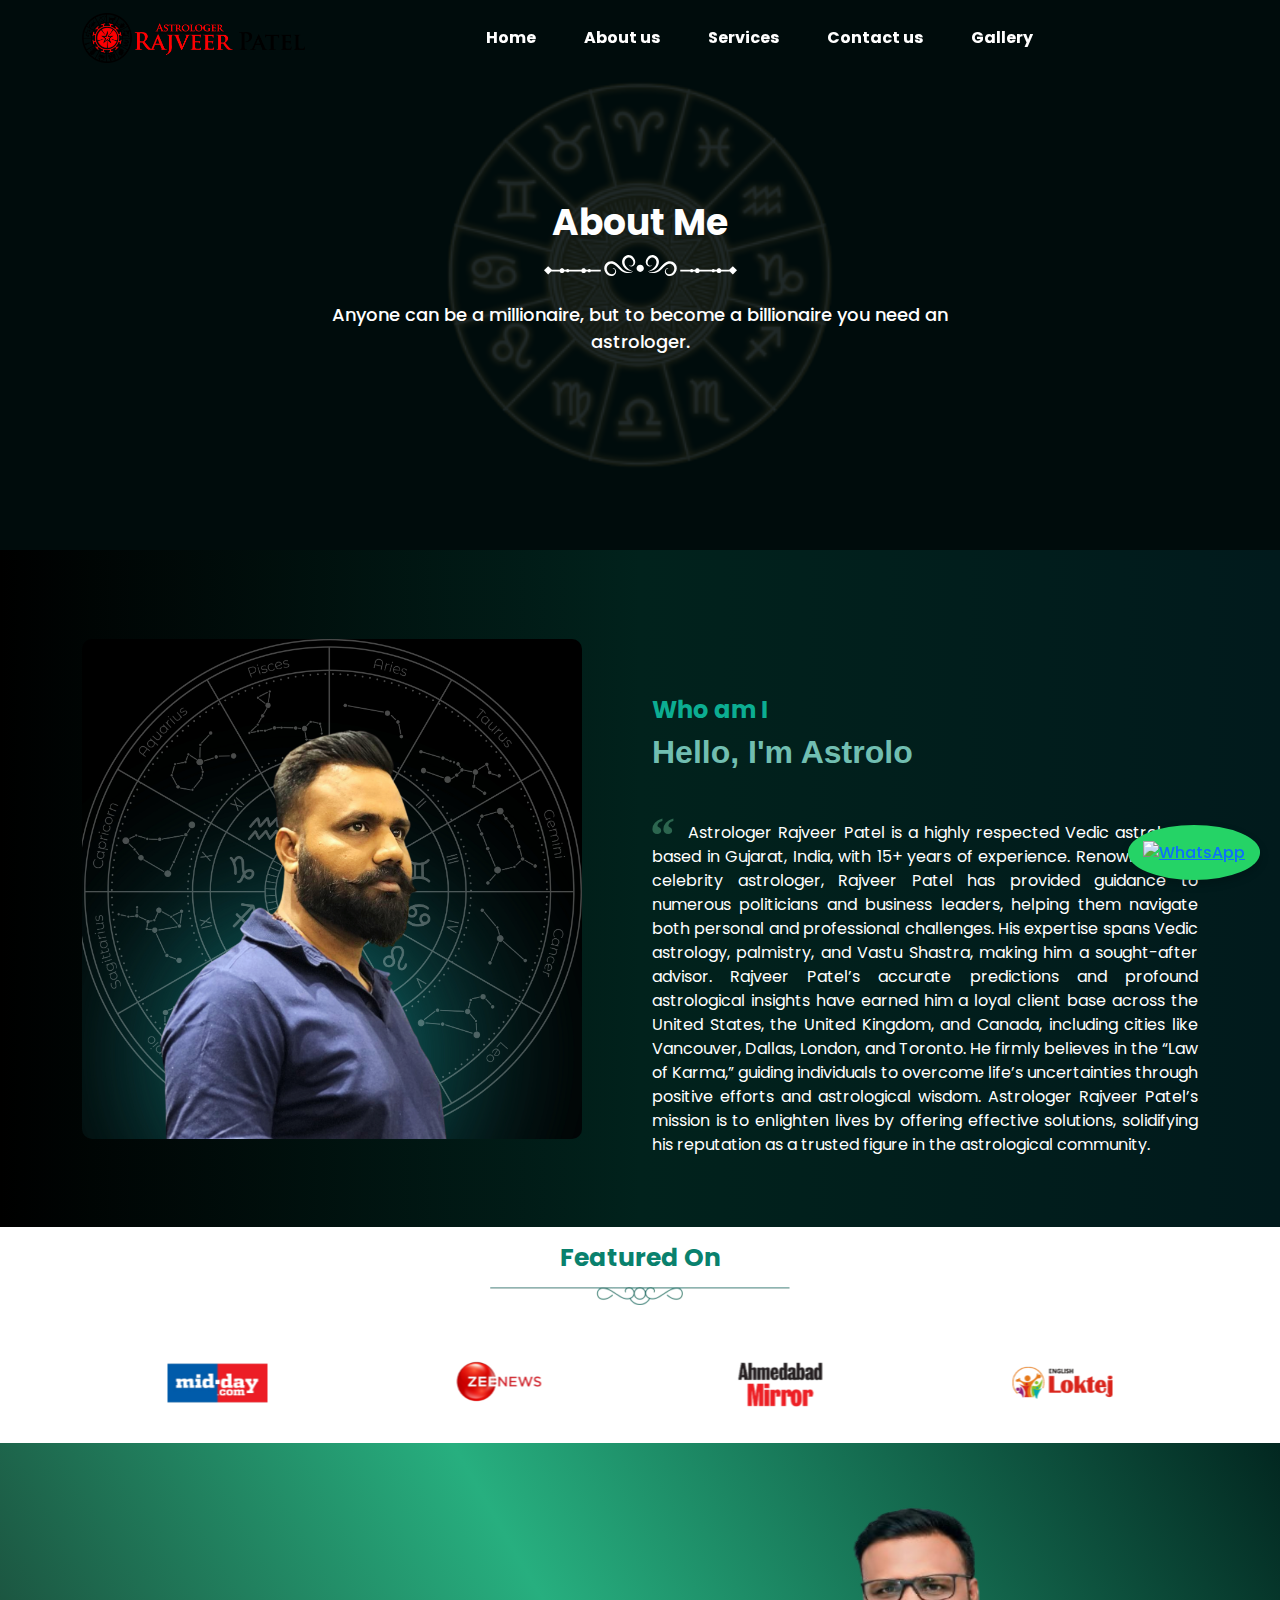
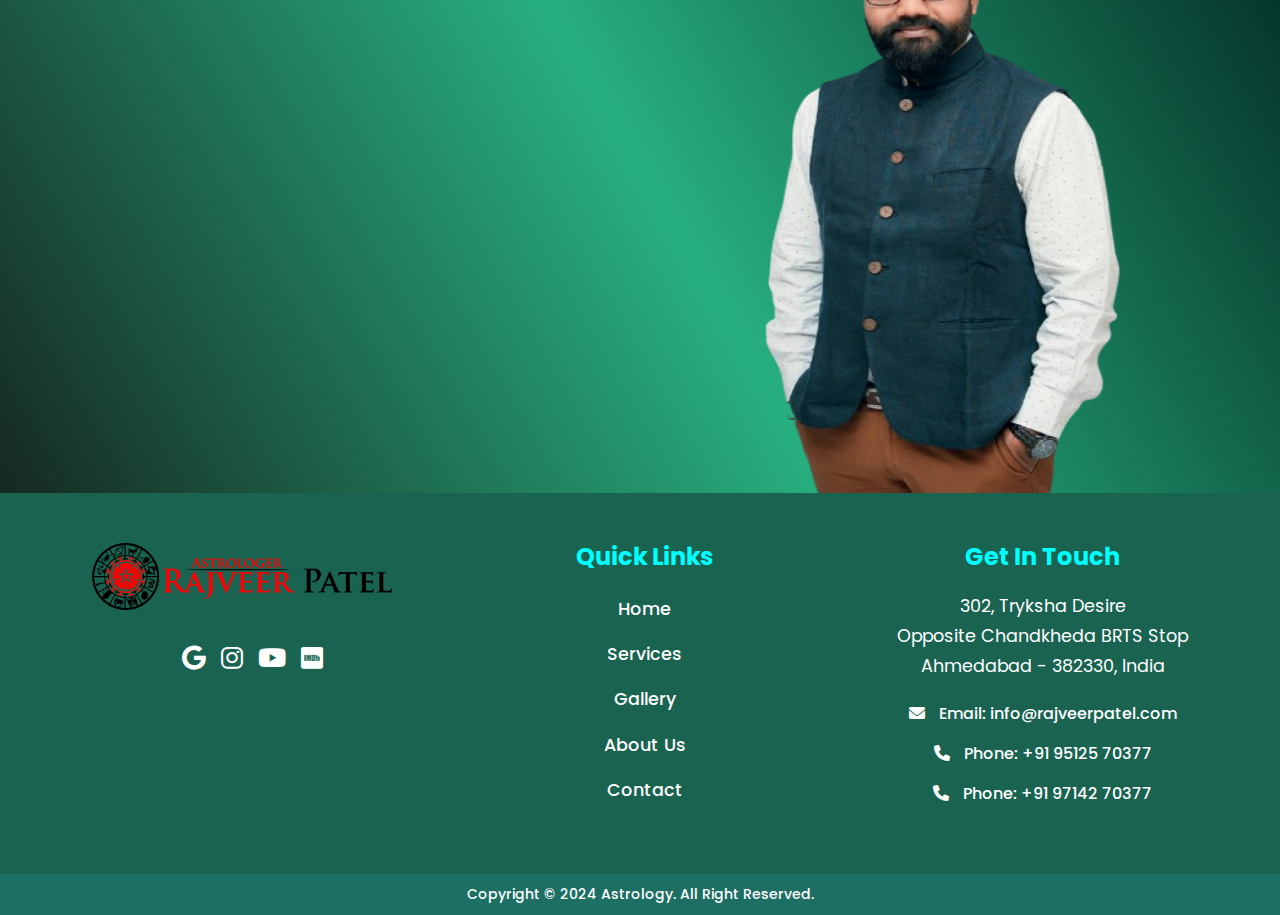
==== commit 00521900: "adding about and gallery page" ====
--- a/about.html
+++ b/about.html
@@ -108,15 +108,15 @@
 
     <section class="banner">
         <div class="container my-5">
-        <div class="banner-content-con mt-3">
-            <h1 class="banner-caption">About Me</h1>
-            <span class="as_title_line">
-                <svg xmlns="http://www.w3.org/2000/svg" xmlns:xlink="http://www.w3.org/1999/xlink" width="193px" height="21px">
-                    <path fill-rule="evenodd" fill="rgb(255,255,255)" d="M188.852,19.425 L185.832,16.418 L177.218,16.418 C176.896,17.339 176.018,18.001 174.984,18.001 C173.949,18.001 173.071,17.339 172.749,16.418 L170.782,16.418 C170.503,16.941 169.951,17.298 169.314,17.298 C168.677,17.298 168.125,16.941 167.846,16.418 L155.583,16.418 C155.261,17.339 154.383,18.001 153.349,18.001 C152.314,18.001 151.436,17.339 151.114,16.418 L149.147,16.418 C148.868,16.941 148.316,17.298 147.679,17.298 C147.042,17.298 146.490,16.941 146.211,16.418 L136.245,16.418 L136.245,14.868 L146.211,14.868 C146.490,14.344 147.042,13.987 147.679,13.987 C148.316,13.987 148.868,14.344 149.147,14.868 L151.114,14.868 C151.436,13.947 152.314,13.284 153.349,13.284 C154.383,13.284 155.261,13.947 155.583,14.868 L167.846,14.868 C168.125,14.344 168.677,13.987 169.314,13.987 C169.951,13.987 170.503,14.344 170.782,14.868 L172.749,14.868 C173.071,13.947 173.949,13.284 174.984,13.284 C176.018,13.284 176.896,13.947 177.218,14.868 L185.132,14.868 L188.852,11.163 L193.000,15.294 L188.852,19.425 ZM128.736,20.194 C127.557,20.835 126.143,21.176 124.757,20.897 C123.398,20.617 122.192,19.831 121.458,18.689 C121.093,18.118 120.880,17.457 120.844,16.780 C120.809,16.099 120.996,15.446 121.304,14.890 C121.612,14.331 122.061,13.865 122.583,13.536 C123.112,13.216 123.735,13.072 124.314,13.128 C123.135,13.282 122.292,14.207 121.963,15.186 C121.611,16.189 121.842,17.221 122.499,17.947 C123.122,18.685 124.082,19.149 125.011,19.213 C125.929,19.277 126.895,18.995 127.693,18.450 C129.309,17.367 130.316,15.431 130.284,13.527 C130.275,12.580 130.047,11.681 129.555,10.915 C129.069,10.146 128.353,9.501 127.544,9.142 C126.749,8.763 125.863,8.660 124.945,8.825 C124.030,8.995 123.112,9.424 122.240,9.989 C120.459,11.079 119.045,12.857 117.271,14.481 C116.393,15.293 115.438,16.096 114.336,16.707 C113.228,17.309 112.050,17.725 110.836,17.941 C108.429,18.352 105.811,17.946 103.952,16.480 C106.100,17.426 108.459,17.375 110.532,16.695 C111.573,16.367 112.559,15.878 113.421,15.260 C114.280,14.631 115.069,13.887 115.814,13.051 C116.561,12.218 117.284,11.324 118.096,10.448 C118.893,9.566 119.808,8.683 120.843,7.946 C121.879,7.205 123.093,6.610 124.456,6.321 C125.811,6.038 127.347,6.167 128.654,6.779 C129.953,7.393 131.008,8.389 131.736,9.583 C132.468,10.783 132.831,12.216 132.759,13.578 C132.636,16.292 131.139,18.911 128.736,20.194 ZM108.887,15.270 C107.246,15.973 105.536,16.364 103.818,16.480 C105.398,15.806 106.932,15.098 108.263,14.157 C109.605,13.238 110.727,12.106 111.473,10.801 C112.196,9.484 112.618,8.019 112.443,6.653 C112.350,5.966 112.191,5.353 111.840,4.783 C111.498,4.220 111.040,3.706 110.498,3.335 C109.965,2.958 109.367,2.674 108.766,2.602 C108.169,2.506 107.579,2.585 106.967,2.830 C105.749,3.307 104.635,4.462 104.008,5.700 C103.700,6.331 103.550,7.018 103.576,7.692 C103.601,8.375 103.829,9.078 104.255,9.630 C104.663,10.207 105.297,10.590 106.058,10.712 C106.809,10.831 107.655,10.671 108.317,10.114 C107.421,11.675 104.822,11.934 103.322,10.512 C102.573,9.839 102.090,8.916 101.874,7.932 C101.657,6.927 101.794,5.891 102.105,4.953 C102.422,4.010 102.933,3.156 103.579,2.426 C104.220,1.692 105.002,1.042 105.943,0.579 C106.874,0.115 108.022,-0.087 109.109,0.046 C110.199,0.173 111.189,0.628 112.036,1.223 C112.875,1.836 113.554,2.628 114.064,3.523 C114.574,4.415 114.869,5.475 114.911,6.469 C114.989,8.493 114.306,10.411 113.178,11.913 C112.066,13.453 110.502,14.545 108.887,15.270 ZM96.222,16.983 C94.201,16.983 92.562,15.351 92.562,13.338 C92.562,11.325 94.201,9.694 96.222,9.694 C98.243,9.694 99.881,11.325 99.881,13.338 C99.881,15.351 98.243,16.983 96.222,16.983 ZM89.677,10.512 C88.177,11.934 85.579,11.675 84.682,10.114 C85.344,10.671 86.191,10.831 86.941,10.712 C87.703,10.590 88.337,10.207 88.744,9.630 C89.171,9.078 89.398,8.375 89.424,7.692 C89.449,7.018 89.299,6.331 88.991,5.700 C88.364,4.462 87.250,3.307 86.032,2.830 C85.421,2.585 84.831,2.506 84.234,2.602 C83.632,2.674 83.034,2.958 82.502,3.335 C81.959,3.706 81.501,4.220 81.159,4.783 C80.808,5.353 80.649,5.966 80.556,6.653 C80.382,8.019 80.803,9.484 81.526,10.801 C82.273,12.106 83.394,13.238 84.736,14.157 C86.068,15.098 87.601,15.806 89.181,16.480 C87.464,16.364 85.754,15.973 84.113,15.270 C82.498,14.545 80.934,13.453 79.822,11.913 C78.693,10.411 78.010,8.493 78.088,6.469 C78.131,5.475 78.426,4.415 78.935,3.523 C79.446,2.628 80.124,1.836 80.964,1.223 C81.810,0.628 82.800,0.173 83.891,0.046 C84.978,-0.087 86.126,0.115 87.057,0.579 C87.998,1.042 88.779,1.692 89.420,2.426 C90.066,3.156 90.577,4.010 90.894,4.953 C91.206,5.891 91.342,6.927 91.125,7.932 C90.909,8.916 90.426,9.839 89.677,10.512 ZM82.468,16.695 C84.541,17.375 86.899,17.426 89.047,16.480 C87.189,17.946 84.571,18.352 82.164,17.941 C80.950,17.725 79.772,17.309 78.663,16.707 C77.562,16.096 76.606,15.293 75.729,14.481 C73.954,12.857 72.541,11.079 70.759,9.989 C69.887,9.424 68.969,8.995 68.054,8.825 C67.136,8.660 66.250,8.763 65.456,9.142 C64.646,9.501 63.931,10.146 63.445,10.915 C62.952,11.681 62.724,12.580 62.715,13.527 C62.683,15.431 63.691,17.367 65.306,18.450 C66.105,18.995 67.070,19.277 67.989,19.213 C68.918,19.149 69.877,18.685 70.500,17.947 C71.157,17.221 71.388,16.189 71.037,15.186 C70.708,14.207 69.864,13.282 68.685,13.128 C69.265,13.072 69.887,13.216 70.417,13.536 C70.938,13.865 71.388,14.331 71.695,14.890 C72.004,15.446 72.191,16.099 72.155,16.780 C72.119,17.457 71.906,18.118 71.541,18.689 C70.808,19.831 69.601,20.617 68.242,20.897 C66.856,21.176 65.443,20.835 64.263,20.194 C61.860,18.911 60.363,16.292 60.240,13.578 C60.169,12.216 60.532,10.783 61.263,9.583 C61.991,8.389 63.047,7.393 64.345,6.779 C65.652,6.167 67.188,6.038 68.543,6.321 C69.906,6.610 71.120,7.205 72.156,7.946 C73.192,8.683 74.106,9.566 74.904,10.448 C75.715,11.324 76.439,12.218 77.185,13.051 C77.930,13.887 78.719,14.631 79.578,15.260 C80.440,15.878 81.426,16.367 82.468,16.695 ZM45.320,17.298 C44.684,17.298 44.131,16.941 43.852,16.418 L41.885,16.418 C41.563,17.339 40.686,18.001 39.651,18.001 C38.616,18.001 37.739,17.339 37.416,16.418 L25.154,16.418 C24.874,16.941 24.322,17.298 23.685,17.298 C23.049,17.298 22.496,16.941 22.217,16.418 L20.250,16.418 C19.928,17.339 19.051,18.001 18.016,18.001 C16.981,18.001 16.104,17.339 15.781,16.418 L7.167,16.418 L4.147,19.425 L-0.001,15.294 L4.147,11.163 L7.867,14.868 L15.781,14.868 C16.103,13.947 16.981,13.284 18.016,13.284 C19.051,13.284 19.928,13.947 20.250,14.868 L22.217,14.868 C22.496,14.344 23.049,13.987 23.685,13.987 C24.322,13.987 24.875,14.344 25.154,14.868 L37.416,14.868 C37.738,13.947 38.616,13.284 39.651,13.284 C40.686,13.284 41.563,13.947 41.885,14.868 L43.852,14.868 C44.131,14.344 44.684,13.987 45.320,13.987 C45.957,13.987 46.510,14.344 46.789,14.868 L56.755,14.868 L56.755,16.418 L46.789,16.418 C46.510,16.941 45.957,17.298 45.320,17.298 Z"></path>
-                 </svg>
-            </span>
-            <p class="banner-description mt-4">Anyone can be a millionaire, but to become a billionaire you need an astrologer.</p>
-        </div>
+            <div class="banner-content-con mt-3">
+                <h1 class="banner-caption">About Me</h1>
+                <span class="as_title_line">
+                    <svg xmlns="http://www.w3.org/2000/svg" xmlns:xlink="http://www.w3.org/1999/xlink" width="193px" height="21px">
+                        <path fill-rule="evenodd" fill="rgb(255,255,255)" d="M188.852,19.425 L185.832,16.418 L177.218,16.418 C176.896,17.339 176.018,18.001 174.984,18.001 C173.949,18.001 173.071,17.339 172.749,16.418 L170.782,16.418 C170.503,16.941 169.951,17.298 169.314,17.298 C168.677,17.298 168.125,16.941 167.846,16.418 L155.583,16.418 C155.261,17.339 154.383,18.001 153.349,18.001 C152.314,18.001 151.436,17.339 151.114,16.418 L149.147,16.418 C148.868,16.941 148.316,17.298 147.679,17.298 C147.042,17.298 146.490,16.941 146.211,16.418 L136.245,16.418 L136.245,14.868 L146.211,14.868 C146.490,14.344 147.042,13.987 147.679,13.987 C148.316,13.987 148.868,14.344 149.147,14.868 L151.114,14.868 C151.436,13.947 152.314,13.284 153.349,13.284 C154.383,13.284 155.261,13.947 155.583,14.868 L167.846,14.868 C168.125,14.344 168.677,13.987 169.314,13.987 C169.951,13.987 170.503,14.344 170.782,14.868 L172.749,14.868 C173.071,13.947 173.949,13.284 174.984,13.284 C176.018,13.284 176.896,13.947 177.218,14.868 L185.132,14.868 L188.852,11.163 L193.000,15.294 L188.852,19.425 ZM128.736,20.194 C127.557,20.835 126.143,21.176 124.757,20.897 C123.398,20.617 122.192,19.831 121.458,18.689 C121.093,18.118 120.880,17.457 120.844,16.780 C120.809,16.099 120.996,15.446 121.304,14.890 C121.612,14.331 122.061,13.865 122.583,13.536 C123.112,13.216 123.735,13.072 124.314,13.128 C123.135,13.282 122.292,14.207 121.963,15.186 C121.611,16.189 121.842,17.221 122.499,17.947 C123.122,18.685 124.082,19.149 125.011,19.213 C125.929,19.277 126.895,18.995 127.693,18.450 C129.309,17.367 130.316,15.431 130.284,13.527 C130.275,12.580 130.047,11.681 129.555,10.915 C129.069,10.146 128.353,9.501 127.544,9.142 C126.749,8.763 125.863,8.660 124.945,8.825 C124.030,8.995 123.112,9.424 122.240,9.989 C120.459,11.079 119.045,12.857 117.271,14.481 C116.393,15.293 115.438,16.096 114.336,16.707 C113.228,17.309 112.050,17.725 110.836,17.941 C108.429,18.352 105.811,17.946 103.952,16.480 C106.100,17.426 108.459,17.375 110.532,16.695 C111.573,16.367 112.559,15.878 113.421,15.260 C114.280,14.631 115.069,13.887 115.814,13.051 C116.561,12.218 117.284,11.324 118.096,10.448 C118.893,9.566 119.808,8.683 120.843,7.946 C121.879,7.205 123.093,6.610 124.456,6.321 C125.811,6.038 127.347,6.167 128.654,6.779 C129.953,7.393 131.008,8.389 131.736,9.583 C132.468,10.783 132.831,12.216 132.759,13.578 C132.636,16.292 131.139,18.911 128.736,20.194 ZM108.887,15.270 C107.246,15.973 105.536,16.364 103.818,16.480 C105.398,15.806 106.932,15.098 108.263,14.157 C109.605,13.238 110.727,12.106 111.473,10.801 C112.196,9.484 112.618,8.019 112.443,6.653 C112.350,5.966 112.191,5.353 111.840,4.783 C111.498,4.220 111.040,3.706 110.498,3.335 C109.965,2.958 109.367,2.674 108.766,2.602 C108.169,2.506 107.579,2.585 106.967,2.830 C105.749,3.307 104.635,4.462 104.008,5.700 C103.700,6.331 103.550,7.018 103.576,7.692 C103.601,8.375 103.829,9.078 104.255,9.630 C104.663,10.207 105.297,10.590 106.058,10.712 C106.809,10.831 107.655,10.671 108.317,10.114 C107.421,11.675 104.822,11.934 103.322,10.512 C102.573,9.839 102.090,8.916 101.874,7.932 C101.657,6.927 101.794,5.891 102.105,4.953 C102.422,4.010 102.933,3.156 103.579,2.426 C104.220,1.692 105.002,1.042 105.943,0.579 C106.874,0.115 108.022,-0.087 109.109,0.046 C110.199,0.173 111.189,0.628 112.036,1.223 C112.875,1.836 113.554,2.628 114.064,3.523 C114.574,4.415 114.869,5.475 114.911,6.469 C114.989,8.493 114.306,10.411 113.178,11.913 C112.066,13.453 110.502,14.545 108.887,15.270 ZM96.222,16.983 C94.201,16.983 92.562,15.351 92.562,13.338 C92.562,11.325 94.201,9.694 96.222,9.694 C98.243,9.694 99.881,11.325 99.881,13.338 C99.881,15.351 98.243,16.983 96.222,16.983 ZM89.677,10.512 C88.177,11.934 85.579,11.675 84.682,10.114 C85.344,10.671 86.191,10.831 86.941,10.712 C87.703,10.590 88.337,10.207 88.744,9.630 C89.171,9.078 89.398,8.375 89.424,7.692 C89.449,7.018 89.299,6.331 88.991,5.700 C88.364,4.462 87.250,3.307 86.032,2.830 C85.421,2.585 84.831,2.506 84.234,2.602 C83.632,2.674 83.034,2.958 82.502,3.335 C81.959,3.706 81.501,4.220 81.159,4.783 C80.808,5.353 80.649,5.966 80.556,6.653 C80.382,8.019 80.803,9.484 81.526,10.801 C82.273,12.106 83.394,13.238 84.736,14.157 C86.068,15.098 87.601,15.806 89.181,16.480 C87.464,16.364 85.754,15.973 84.113,15.270 C82.498,14.545 80.934,13.453 79.822,11.913 C78.693,10.411 78.010,8.493 78.088,6.469 C78.131,5.475 78.426,4.415 78.935,3.523 C79.446,2.628 80.124,1.836 80.964,1.223 C81.810,0.628 82.800,0.173 83.891,0.046 C84.978,-0.087 86.126,0.115 87.057,0.579 C87.998,1.042 88.779,1.692 89.420,2.426 C90.066,3.156 90.577,4.010 90.894,4.953 C91.206,5.891 91.342,6.927 91.125,7.932 C90.909,8.916 90.426,9.839 89.677,10.512 ZM82.468,16.695 C84.541,17.375 86.899,17.426 89.047,16.480 C87.189,17.946 84.571,18.352 82.164,17.941 C80.950,17.725 79.772,17.309 78.663,16.707 C77.562,16.096 76.606,15.293 75.729,14.481 C73.954,12.857 72.541,11.079 70.759,9.989 C69.887,9.424 68.969,8.995 68.054,8.825 C67.136,8.660 66.250,8.763 65.456,9.142 C64.646,9.501 63.931,10.146 63.445,10.915 C62.952,11.681 62.724,12.580 62.715,13.527 C62.683,15.431 63.691,17.367 65.306,18.450 C66.105,18.995 67.070,19.277 67.989,19.213 C68.918,19.149 69.877,18.685 70.500,17.947 C71.157,17.221 71.388,16.189 71.037,15.186 C70.708,14.207 69.864,13.282 68.685,13.128 C69.265,13.072 69.887,13.216 70.417,13.536 C70.938,13.865 71.388,14.331 71.695,14.890 C72.004,15.446 72.191,16.099 72.155,16.780 C72.119,17.457 71.906,18.118 71.541,18.689 C70.808,19.831 69.601,20.617 68.242,20.897 C66.856,21.176 65.443,20.835 64.263,20.194 C61.860,18.911 60.363,16.292 60.240,13.578 C60.169,12.216 60.532,10.783 61.263,9.583 C61.991,8.389 63.047,7.393 64.345,6.779 C65.652,6.167 67.188,6.038 68.543,6.321 C69.906,6.610 71.120,7.205 72.156,7.946 C73.192,8.683 74.106,9.566 74.904,10.448 C75.715,11.324 76.439,12.218 77.185,13.051 C77.930,13.887 78.719,14.631 79.578,15.260 C80.440,15.878 81.426,16.367 82.468,16.695 ZM45.320,17.298 C44.684,17.298 44.131,16.941 43.852,16.418 L41.885,16.418 C41.563,17.339 40.686,18.001 39.651,18.001 C38.616,18.001 37.739,17.339 37.416,16.418 L25.154,16.418 C24.874,16.941 24.322,17.298 23.685,17.298 C23.049,17.298 22.496,16.941 22.217,16.418 L20.250,16.418 C19.928,17.339 19.051,18.001 18.016,18.001 C16.981,18.001 16.104,17.339 15.781,16.418 L7.167,16.418 L4.147,19.425 L-0.001,15.294 L4.147,11.163 L7.867,14.868 L15.781,14.868 C16.103,13.947 16.981,13.284 18.016,13.284 C19.051,13.284 19.928,13.947 20.250,14.868 L22.217,14.868 C22.496,14.344 23.049,13.987 23.685,13.987 C24.322,13.987 24.875,14.344 25.154,14.868 L37.416,14.868 C37.738,13.947 38.616,13.284 39.651,13.284 C40.686,13.284 41.563,13.947 41.885,14.868 L43.852,14.868 C44.131,14.344 44.684,13.987 45.320,13.987 C45.957,13.987 46.510,14.344 46.789,14.868 L56.755,14.868 L56.755,16.418 L46.789,16.418 C46.510,16.941 45.957,17.298 45.320,17.298 Z"></path>
+                    </svg>
+                </span>
+                <p class="banner-description mt-4">Anyone can be a millionaire, but to become a billionaire you need an astrologer.</p>
+            </div>
         </div>
     </section>
 
@@ -202,9 +202,23 @@
             font-weight: normal;
             text-align: justify;
         }
+        @media (max-width: 991px) {
+            .about-image {
+                max-width: 425px;
+                justify-content: center;
+                align-items: center;
+            }
+            .about-image img {
+                max-width: 400px;
+            }
+            .about-text {
+                margin-bottom: 30px;
+            }
+        }
+
         @media (max-width: 620px) {
             .about-image {
-                max-width: 350px;
+                max-width: 325px;
                 justify-content: center;
                 align-items: center;
             }
@@ -551,7 +565,7 @@
             }
             .why-image1 img {
                 opacity: 1 !important;
-                width: 550px;
+                width: 500px;
                 height: 650px;
             }
             .why-text {
@@ -564,7 +578,7 @@
                 max-width: 100%;
             }
             .why-section {
-                height: 1000px;
+                height: 1200px;
             }  
             .row {
                 justify-content: center;
@@ -577,8 +591,8 @@
             }
             .why-image1 img {
                 opacity: 1 !important;
-                width: 600px;
-                height: 600px;
+                width: 500px;
+                height: 700px;
             }
             .why-text {
                 margin-bottom: 30px;
@@ -610,7 +624,7 @@
         @media (max-width: 480px) {
             .why-section {
                 background: linear-gradient(60deg, #162821, #27af7f,#022720); 
-                height: 1250px;
+                height: 1450px;
             }  
             .row {
                 justify-content: center;
@@ -625,7 +639,7 @@
             .why-image1 img {
                 opacity: 1 !important;
                 width: 400px;
-                height: 470px;
+                height: 600px;
             }
             .why-text {
                 margin-bottom: 30px;
@@ -644,7 +658,7 @@
                     </blockquote>
                 </div>
                 <div class="col-lg-3  why-image1 h-500 m-0">
-                    <img decoding="async"  src="./assets/orange backgroundless img.png" alt="Company Image">
+                    <img decoding="async"  src="./assets/about-why-bg.png" alt="Company Image">
                 </div>
                 <div class="col-lg-5  why-image2 h-300" style="z-index: 1;">
                     <img decoding="async" width="700px" src="./assets/about-person.png" alt="Company Image">
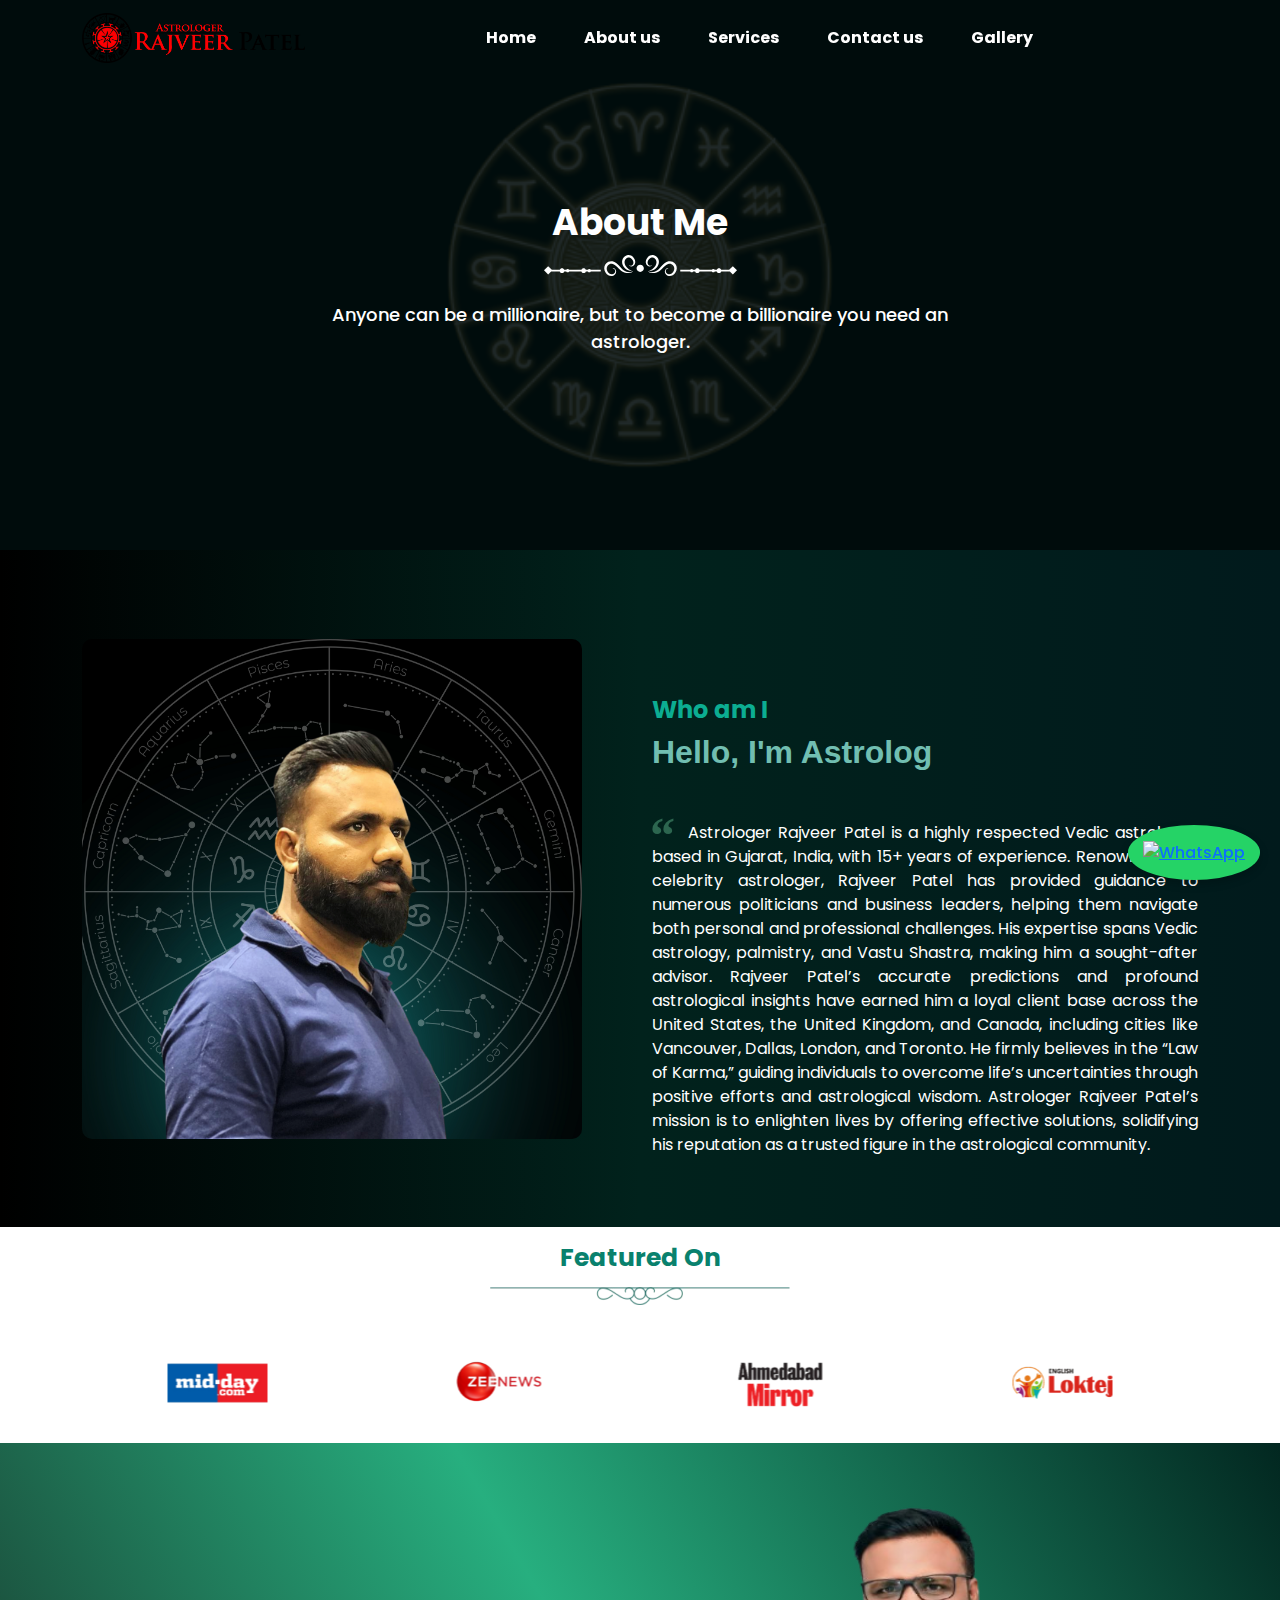
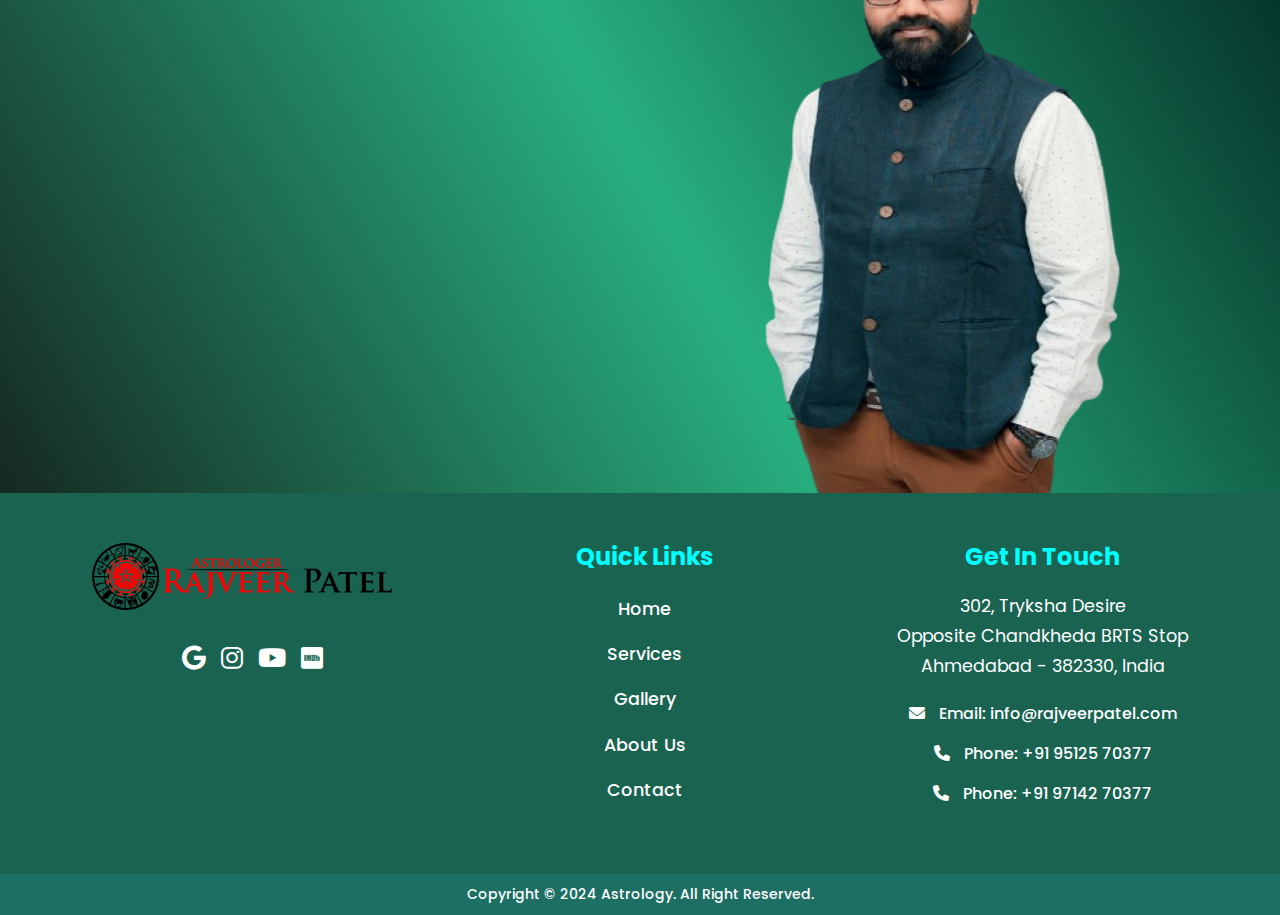
==== commit caedddb8: "adding about page" ====
--- a/about.html
+++ b/about.html
@@ -624,7 +624,7 @@
         @media (max-width: 480px) {
             .why-section {
                 background: linear-gradient(60deg, #162821, #27af7f,#022720); 
-                height: 1450px;
+                height: 1350px;
             }  
             .row {
                 justify-content: center;
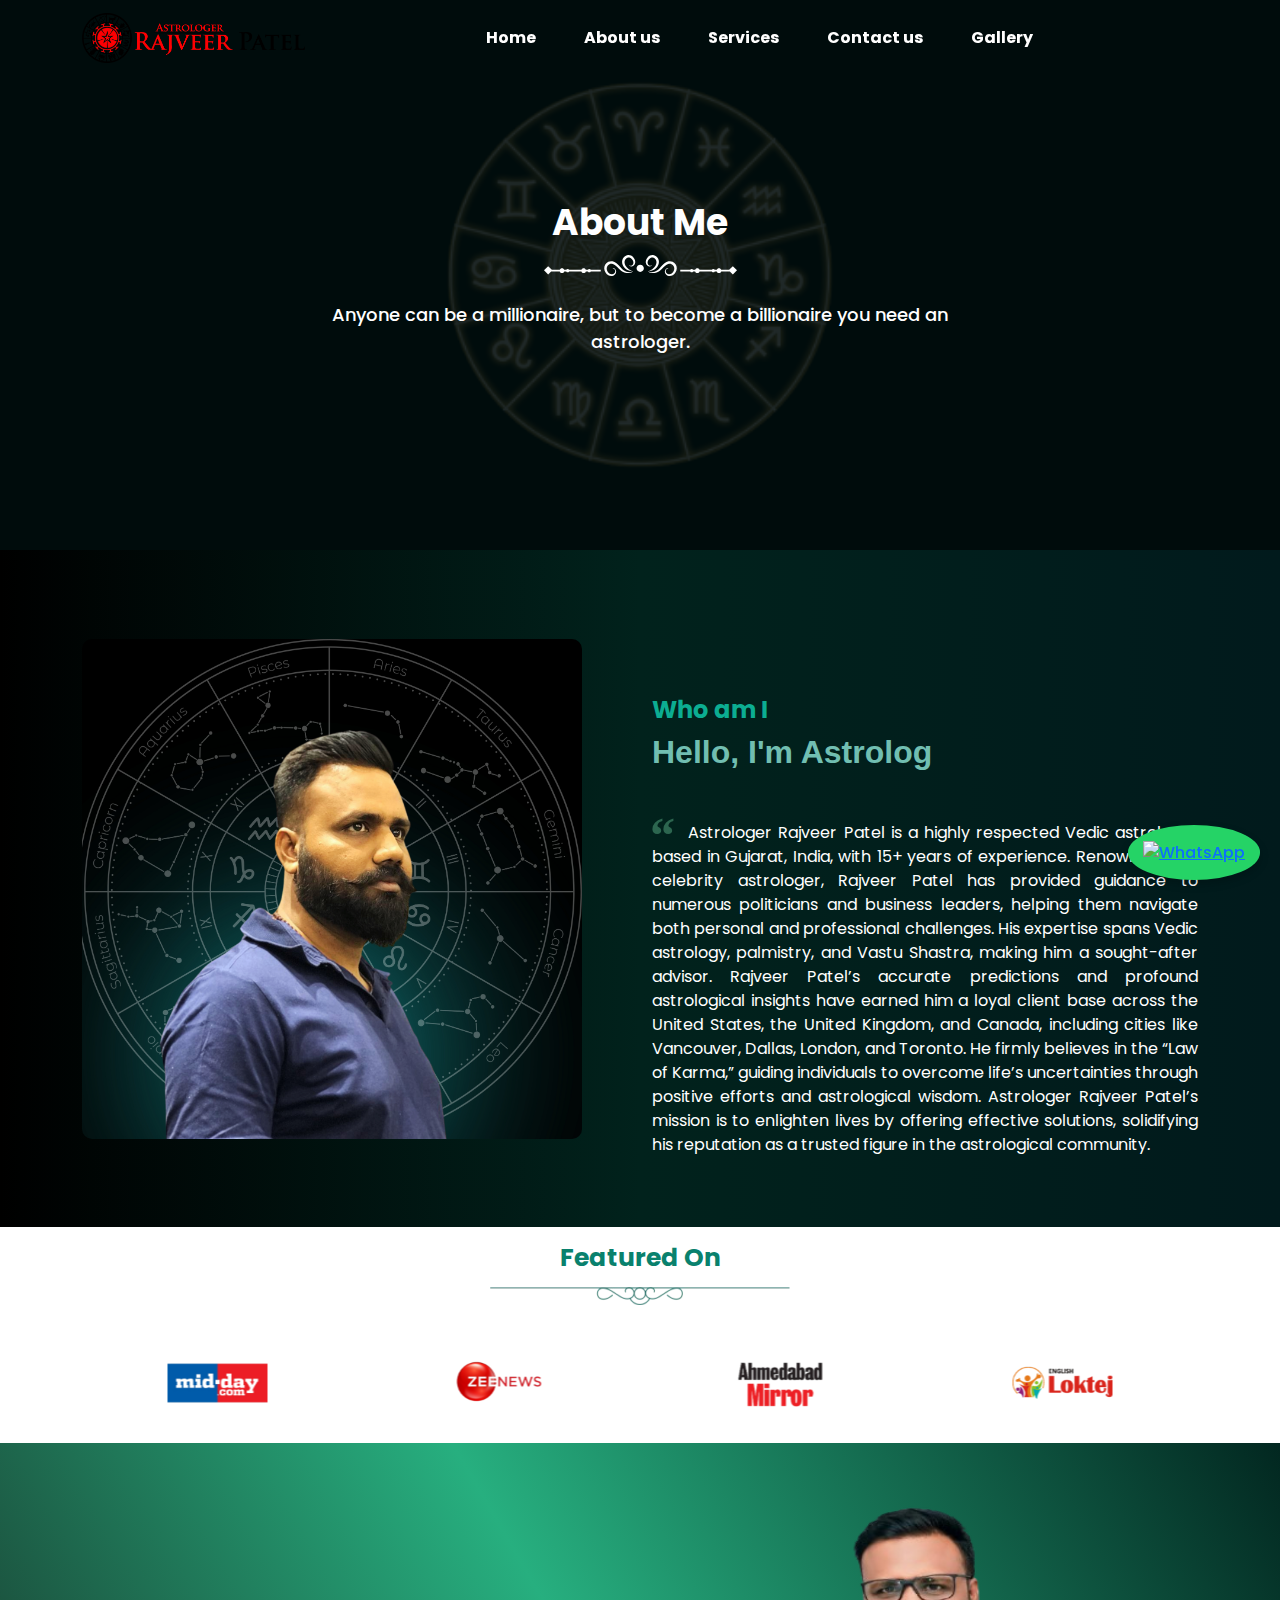
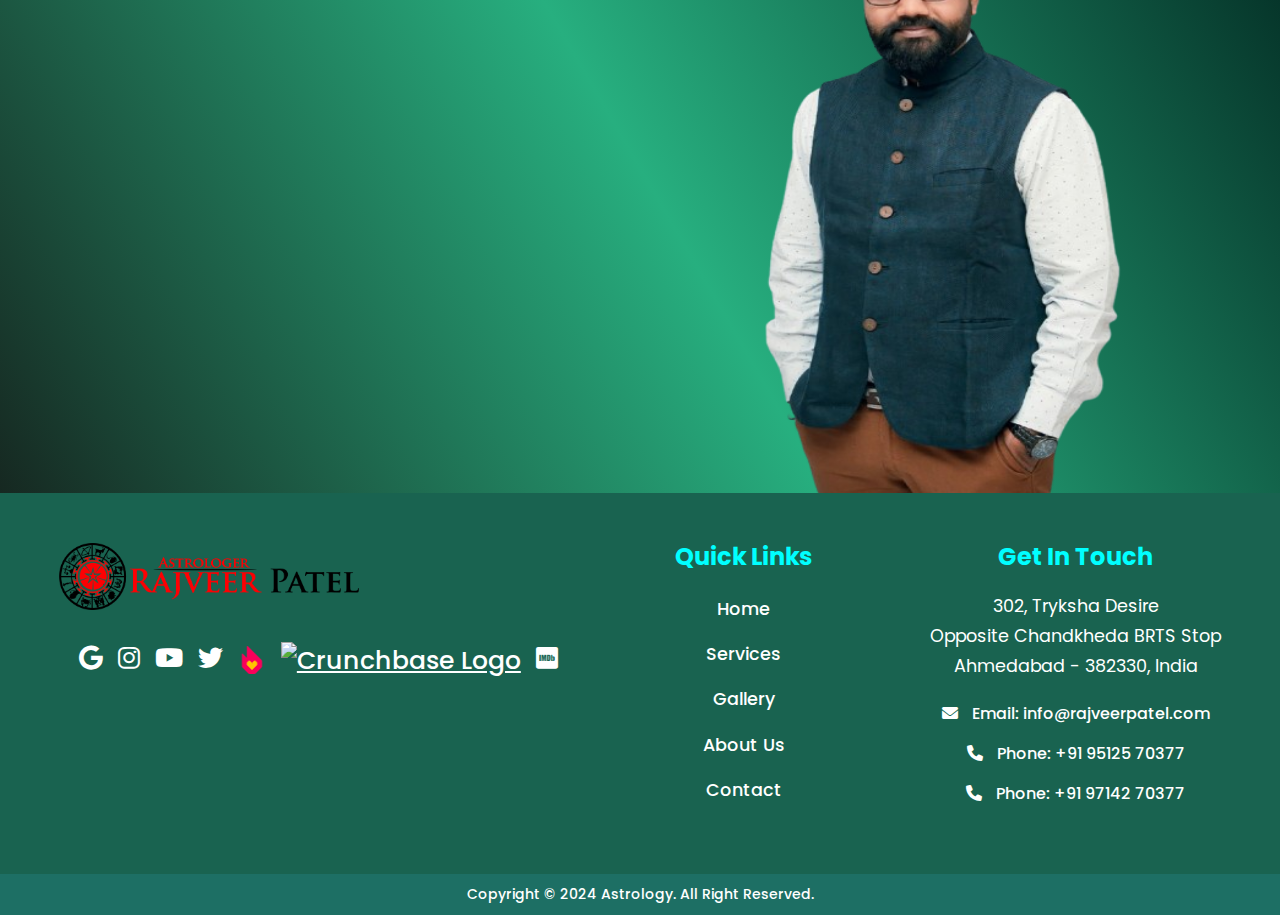
==== commit d9c2edf7: "updated" ====
--- a/about.html
+++ b/about.html
@@ -723,10 +723,30 @@
                 <a href="https://www.google.com/search?kgmid=/g/11l2sfmzz9" target="_blank"><i class="fab fa-google"></i></a>
                 <a href="https://www.instagram.com/astrologerrajveerpatel/" target="_blank"><i class="fab fa-instagram"></i></a>
                 <a href="https://www.youtube.com/channel/UCNMo77ov6Om-5CzYYscEZTg" target="_blank"><i class="fab fa-youtube"></i></a>
+      
+                <a href="https://x.com/Rajveerpatel74" target="_blank">
+                  <i class="fab fa-twitter" style=" color: #ffffff;"></i>
+              </a>
+      
+              <a href="https://bollywood.fandom.com/wiki/Rajveer_Patel" target="_blank">
+                <img src="[data-uri]" alt="Bollywood Fandom Logo" style="width: 28px;">
+              </a>
+              
+      
+              <a href="https://www.crunchbase.com/person/astrologer-rajveer-patel" target="_blank">
+                <img src="https://logo.clearbit.com/crunchbase.com" alt="Crunchbase Logo" style="width: 24px; ;">
+              </a>
+              
+              
                 <a href="https://www.imdb.com/name/nm15222343/" target="_blank"><i class="fab fa-imdb"></i></a>
             </div>
         </div>
-    
+      
+      
+      
+      
+      
+      
         <div class="footer-center">
             <h4>Quick Links</h4>
             <ul>
@@ -737,7 +757,7 @@
                 <li><a href="Contact.html">Contact</a></li>
             </ul>
         </div>
-    
+      
         <div class="footer-right">
             <h4>Get In Touch</h4>
             <address>
@@ -751,7 +771,7 @@
                 <a href="tel:+919714270377"><p><i class="fas fa-phone"></i> Phone: +91 97142 70377</p></a>
             </div>
         </div>
-    </footer>
+      </footer>
     <section>
         <div class="copyright text-center">
             <p>Copyright © 2024 Astrology. All Right Reserved.</p>
--- a/index.css
+++ b/index.css
@@ -834,7 +834,7 @@
 /* green section */
 /* Green Section */
 .green-section {
- background-color: #0e6270;
+ background-color:  #177591;
   padding: 40px;
   display: flex;
   justify-content: center;
@@ -944,6 +944,13 @@
 
 /* all services */
 /* General Section Styling */
+
+.royal-blue-grayscale-logo{
+  filter: saturate(250%) hue-rotate(420deg) brightness(1.2);
+  transition: filter 0.3s ease;
+}
+
+
 .section {
   padding: 60px 0;
   background-color: #f9f9f9;
@@ -993,7 +1000,7 @@
 }
 
 .btn-green {
-  background-color: #1B6E64;
+  background-color: #3673b9;
   color: white;
   padding: 10px 20px;
   border-radius: 12px;
@@ -1001,7 +1008,7 @@
 }
 
 .btn-green:hover {
-  background-color: #1B6E64;
+  background-color: #3673b9;
 }
 
 /* Responsive Styles */
